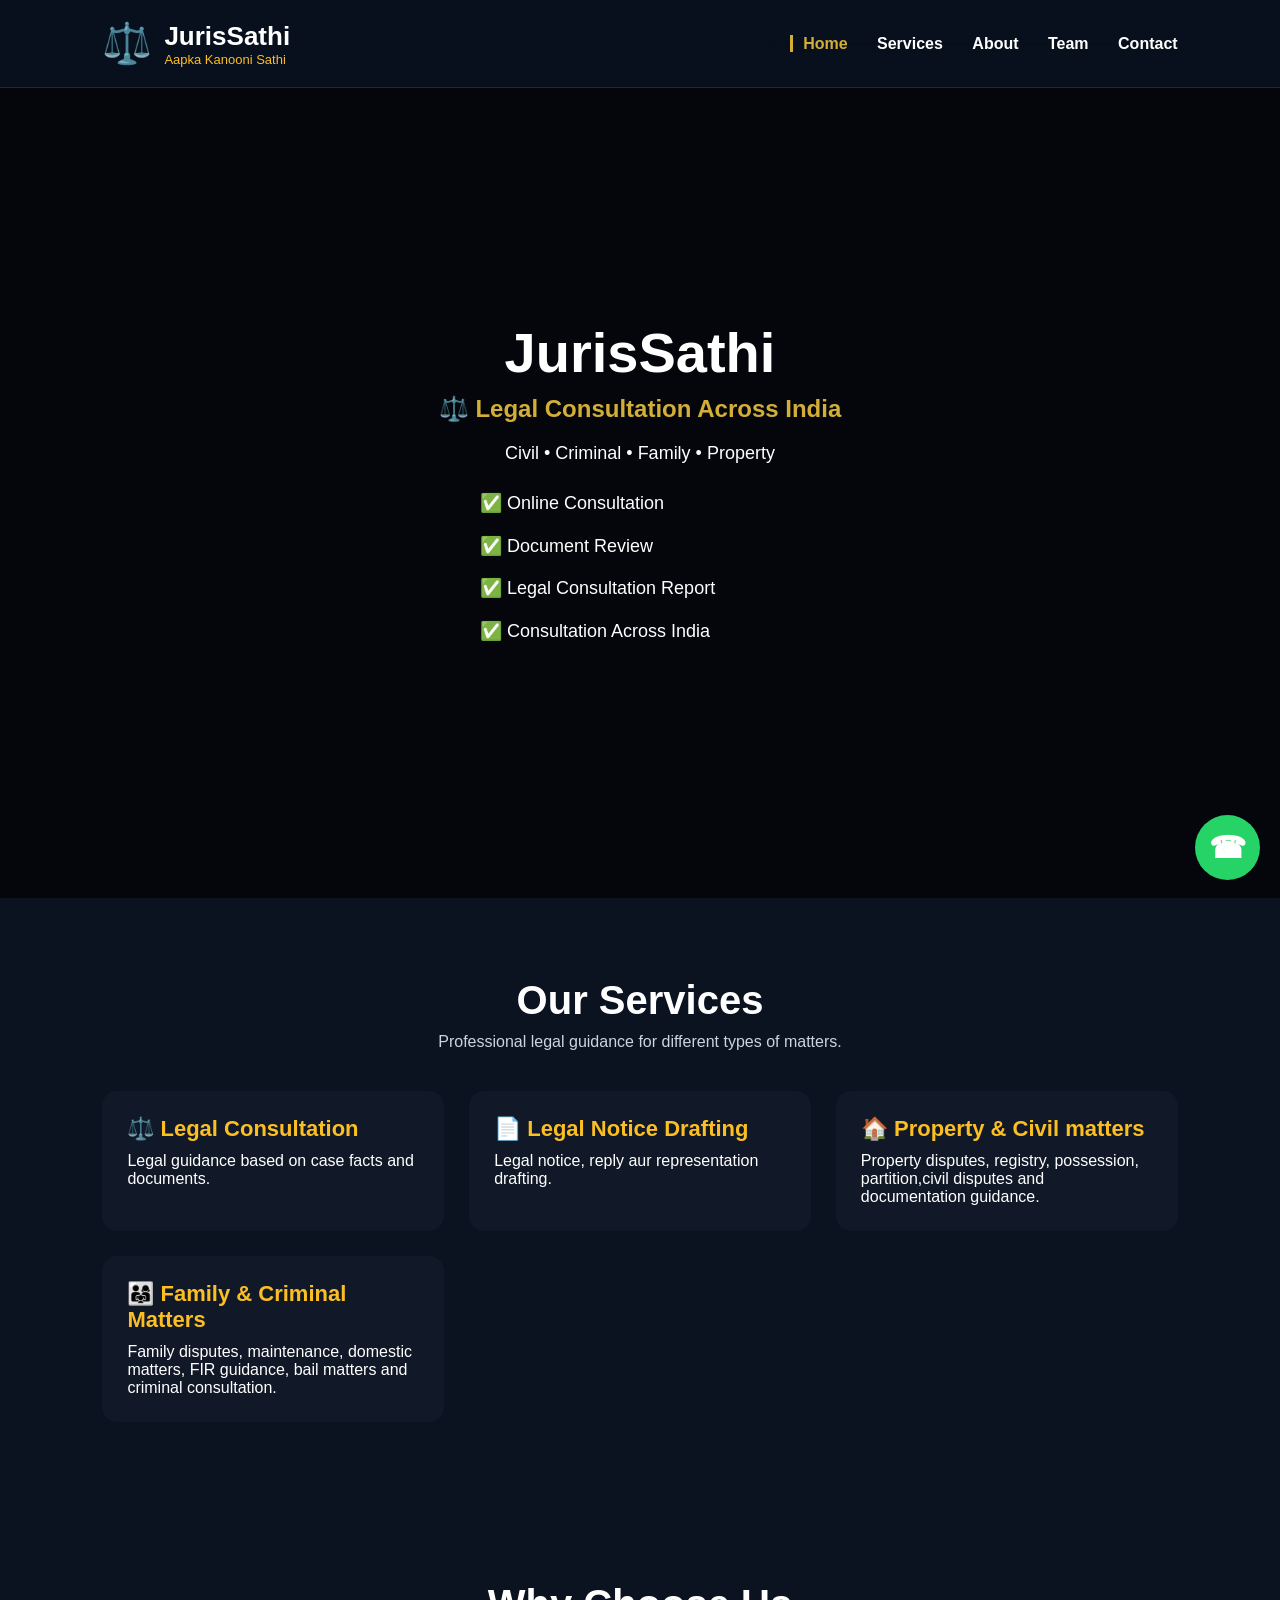
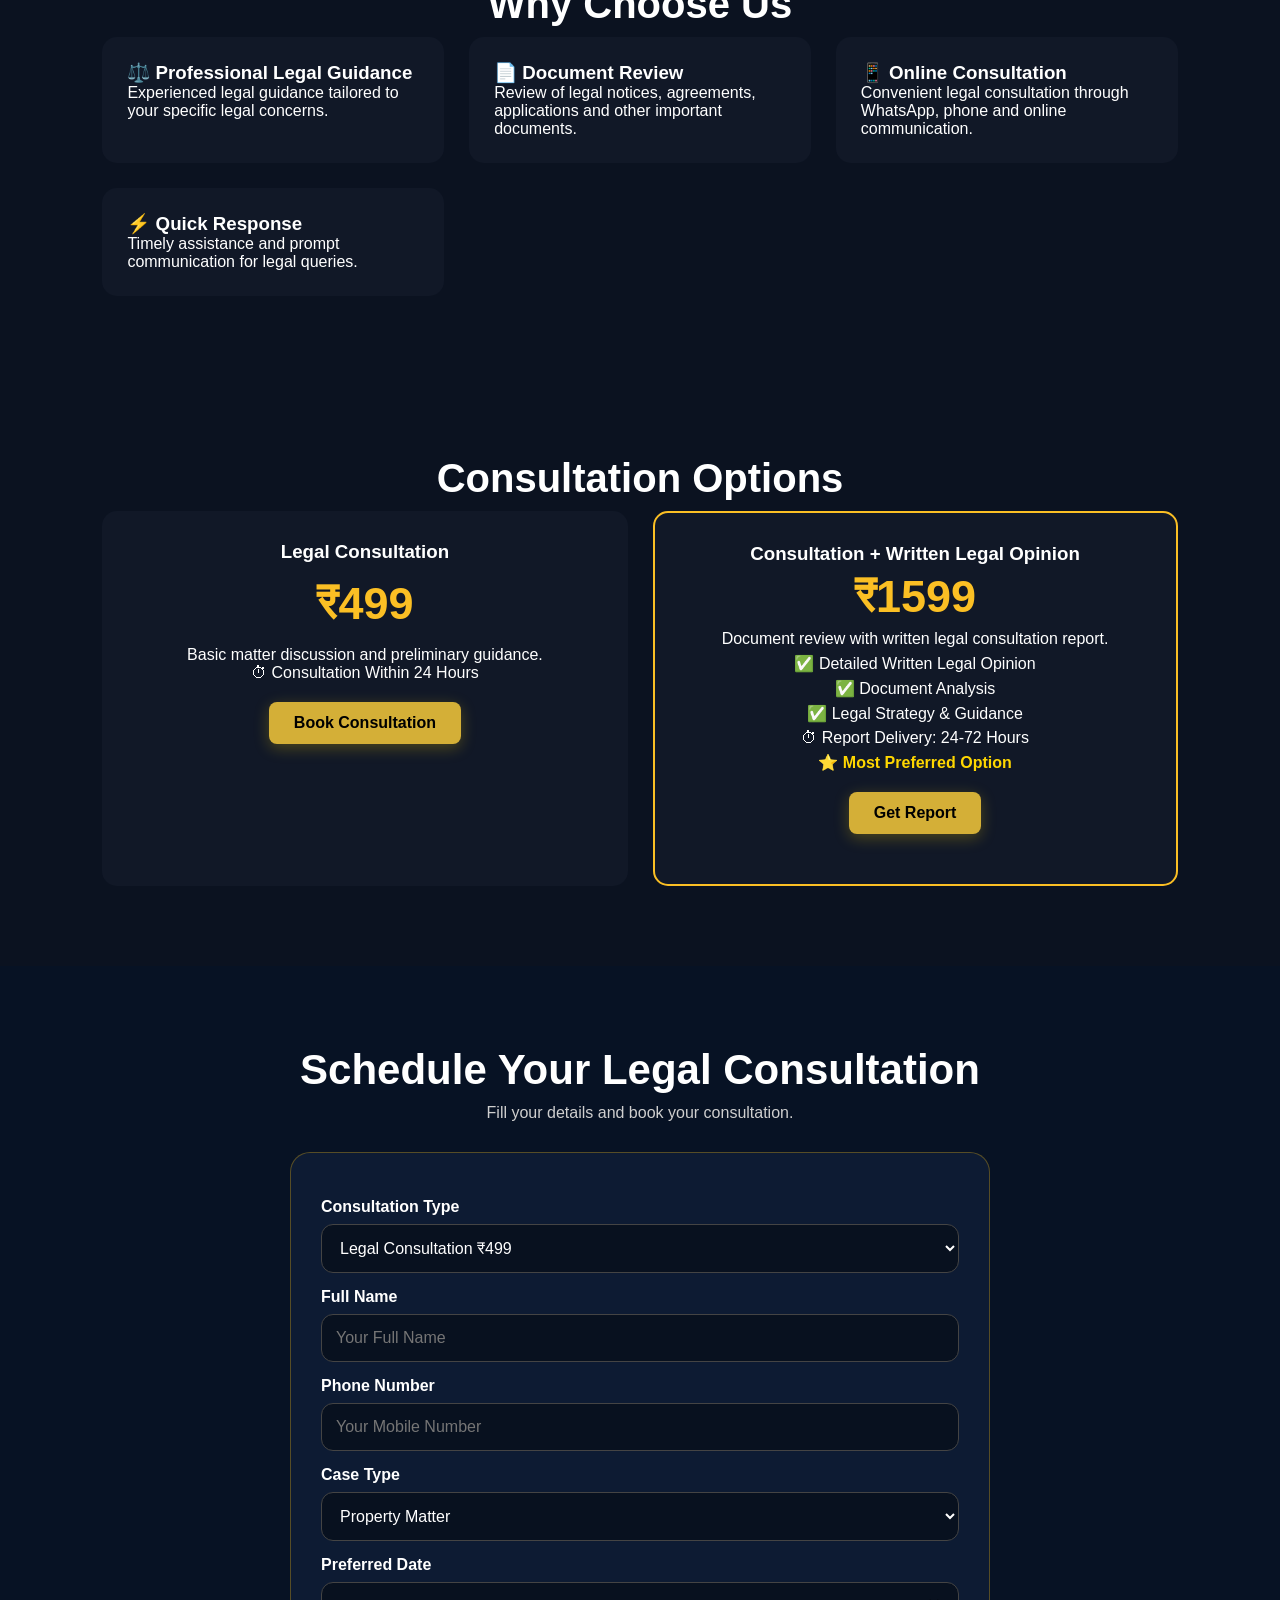
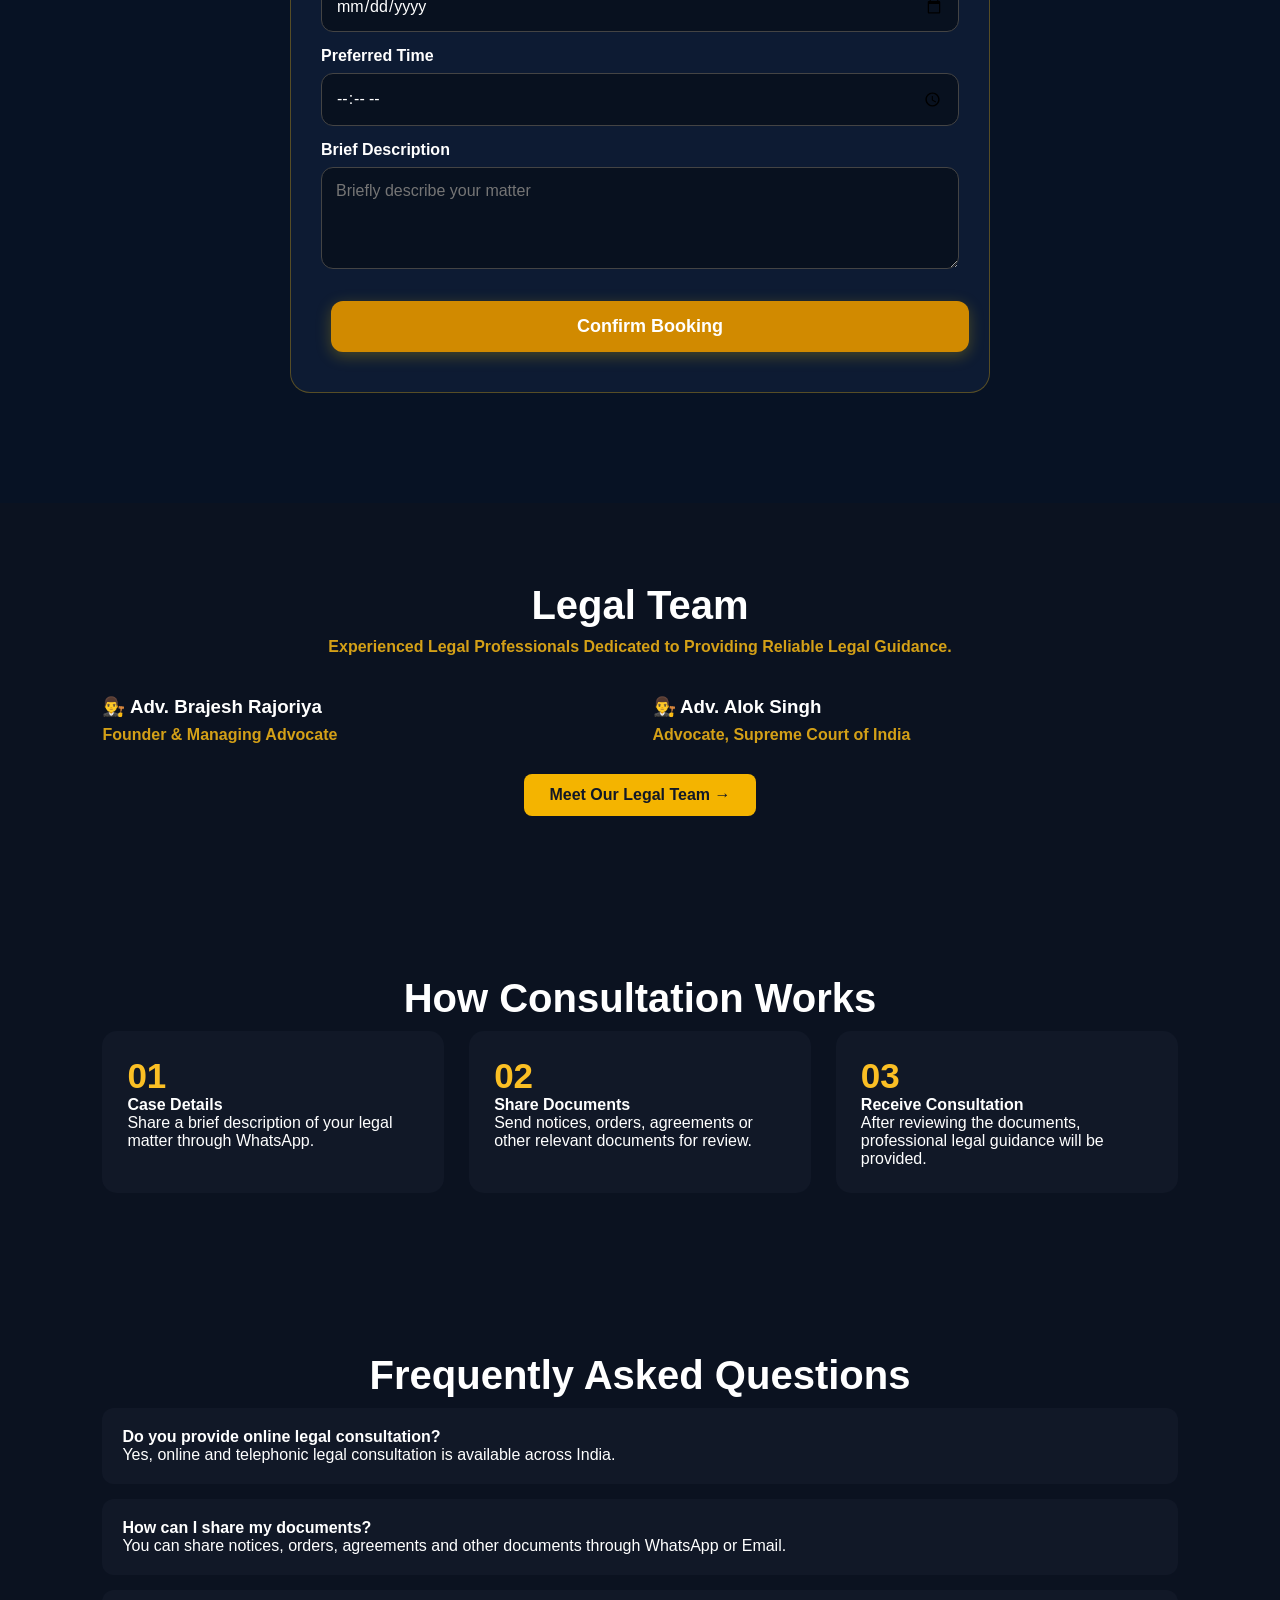
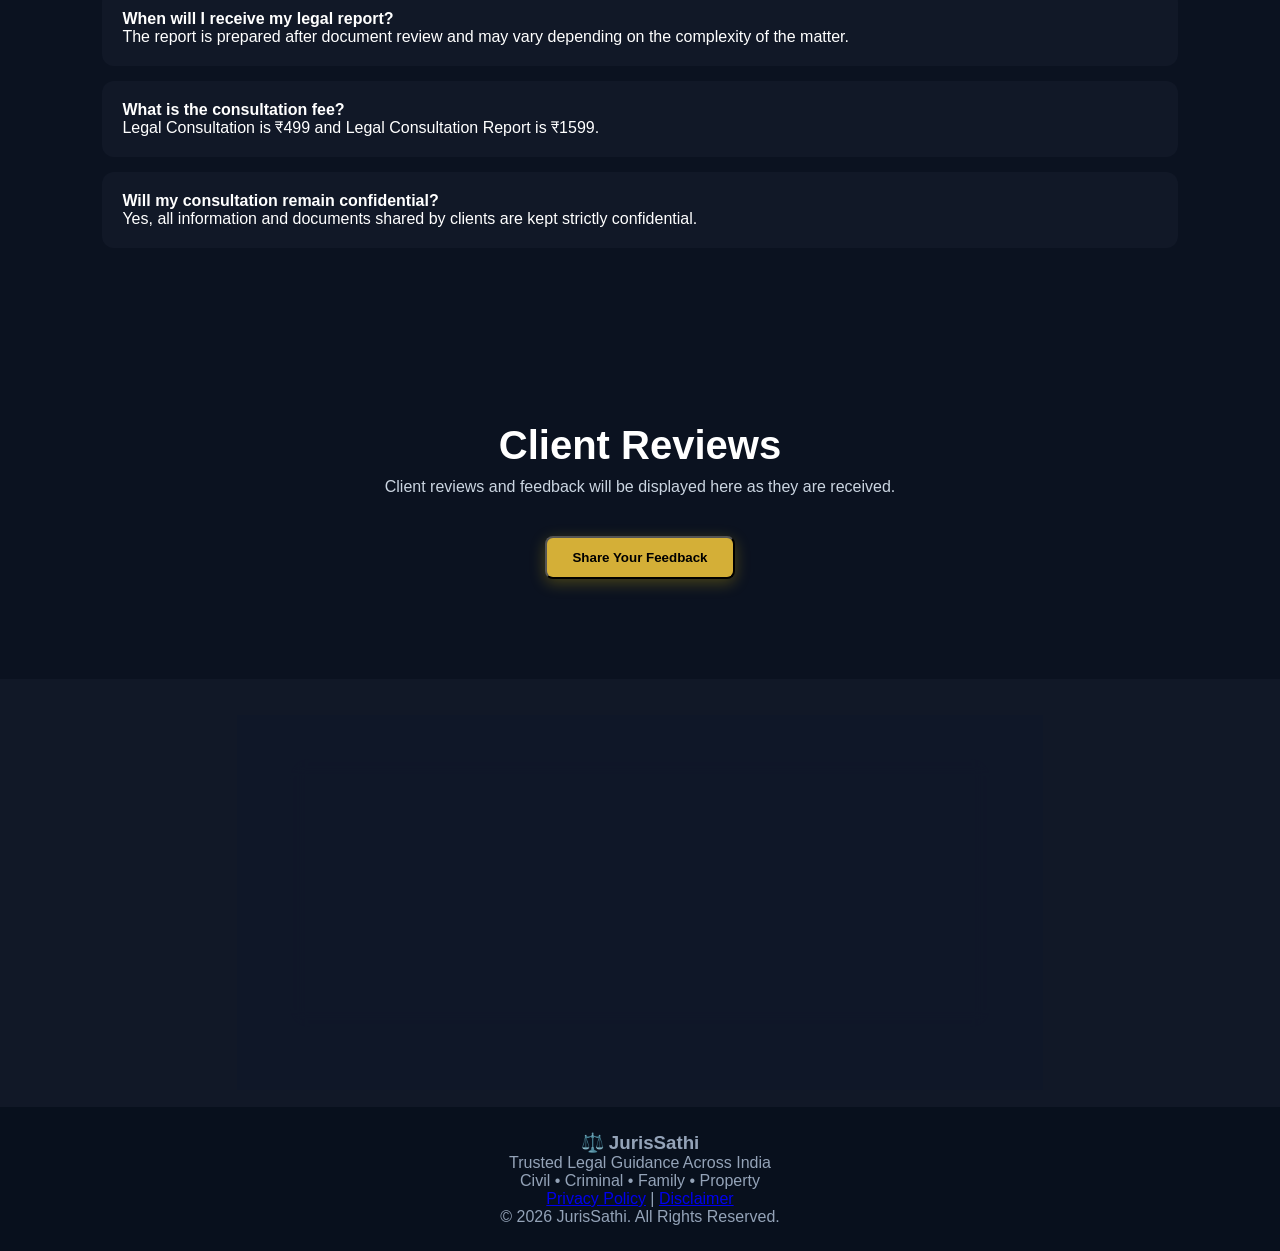
==== index.html @ 63198512 "Update index.html" ====
<!DOCTYPE html>
<html lang="hi">
<head>
    <meta charset="UTF-8">
    <meta name="viewport" content="width=device-width, initial-scale=1.0">

    <title>JurisSathi | Legal Consultation Across India</title>

    <meta name="description" content="JurisSathi provides legal consultation, legal notice drafting, document review, civil, criminal, family and property law guidance across India.">

    <link rel="stylesheet" href="style.css">
</head>

<body>

<header class="nav">
  <div class="brand">
    <div class="brand-icon">⚖️</div>
    <div>
      <h1>JurisSathi</h1>
      <p>Aapka Kanooni Sathi</p>
    </div>
  </div>
  <input type="checkbox" id="menu-toggle">
<label for="menu-toggle" class="hamburger">☰</label>
  <div class="menu">
  <a href="/" class="active">Home</a>
<a href="services.html">Services</a>
<a href="about.html">About</a>
<a href="legal-team.html">Team</a>
<a href="contact.html">Contact</a>
  </div>
</header>

<section  id="home" class="hero">
  <div class="hero-container">

    <div class="hero-left">
      <img src="logo.png.jpeg" class="hero-logo">
      <h2>JurisSathi</h2>
      <h3>⚖️ Legal Consultation Across India</h3>
      <p>
        Civil • Criminal • Family • Property
      </p>
<div class="trust-badges">
  <p>✅ Online Consultation</p>
  <p>✅ Document Review</p>
  <p>✅ Legal Consultation Report</p>
  <p>✅ Consultation Across India</p>
</div>
     
    </div>


  </div>
</section>


<section id="services" class="section">
  <h2>Our Services</h2>
  <p class="sub">Professional legal guidance for different types of matters.</p>

  <div class="grid">
    <div class="card"><h4>⚖️ Legal Consultation</h4><p>Legal guidance based on case facts and documents.</p></div>
    <div class="card"><h4>📄 Legal Notice Drafting</h4><p>Legal notice, reply aur representation drafting.</p></div>
    <div class="card"><h4>🏠 Property & Civil matters</h4><p>Property disputes, registry, possession, partition,civil disputes and documentation guidance.</p></div>
    <div class="card"><h4>👨‍👩‍👧 Family & Criminal Matters</h4><p>Family disputes, maintenance, domestic matters, FIR guidance, bail matters and criminal consultation.</p></div>
  </div>
</section>
  <section class="section">
<h2>Why Choose Us</h2>

<div class="grid">

<div class="card">
<h3>⚖️ Professional Legal Guidance</h3>
<p>Experienced legal guidance tailored to your specific legal concerns.</p>
</div>

<div class="card">
<h3>📄 Document Review</h3>
<p>Review of legal notices, agreements, applications and other important documents.</p>
</div>

<div class="card">
<h3>📱 Online Consultation</h3>
<p>Convenient legal consultation through WhatsApp, phone and online communication.</p>
</div>

<div class="card">
<h3>⚡ Quick Response</h3>
<p>Timely assistance and prompt communication for legal queries.</p>
</div>

</div>
</section>
  <section id="fees" class="section">
  <h2>Consultation Options</h2>
  <div class="fees">
    <div class="fee-card">
      <h3>Legal Consultation</h3>
      <p class="price">₹499</p>
      <p>Basic matter discussion and preliminary guidance.</p>
      <p>⏱ Consultation Within 24 Hours</p>

<a href="https://wa.me/917354330031?text=Mujhe%20Legal%20Consultation%20(₹999)%20chahiye" class="btn gold">
Book Consultation
</a>
    </div>
    <div class="fee-card highlight">
      <h3>Consultation + Written Legal Opinion</h3>
      <p class="price">₹1599</p>
      <p>Document review with written legal consultation report.</p>
 <p>✅ Detailed Written Legal Opinion</p>
 <p>✅ Document Analysis</p>
 <p>✅ Legal Strategy & Guidance</p>
<p>⏱ Report Delivery: 24-72 Hours</p>
      <p style="color:#FFD700;font-weight:bold;">
⭐ Most Preferred Option
</p>

<a href="https://wa.me/917354330031?text=Mujhe%20Legal%20Consultation%20Report%20(₹1599)%20chahiye" class="btn gold">
Get Report
</a>
    </div>
  </div>
</section>
<section id="booking" class="booking-section">
  <div class="container">

    <h2>Schedule Your Legal Consultation</h2>
    <p>Fill your details and book your consultation.</p>

    <div class="booking-form">

      <label>Consultation Type</label>
      <select id="consultationType">
        <option value="Legal Consultation ₹499">Legal Consultation ₹499</option>
        <option value="Legal Consultation + Report ₹1599">Legal Consultation + Report ₹1599</option>
      </select>

      <label>Full Name</label>
      <input type="text" id="clientName" placeholder="Your Full Name">

      <label>Phone Number</label>
      <input type="tel" id="clientPhone" placeholder="Your Mobile Number">

      <label>Case Type</label>
      <select id="caseType">
        <option>Property Matter</option>
        <option>Family Matter</option>
        <option>Criminal Matter</option>
        <option>Consumer Complaint</option>
        <option>Cheque Bounce</option>
        <option>Legal Notice</option>
        <option>Other</option>
      </select>

      <label>Preferred Date</label>
      <input type="date" id="bookingDate">

      <label>Preferred Time</label>
      <input type="time" id="bookingTime">

      <label>Brief Description</label>
      <textarea id="caseDetails" rows="4" placeholder="Briefly describe your matter"></textarea>

      <button onclick="sendBooking()" class="btn">
        Confirm Booking
      </button>

    </div>

  </div>
</section>

<section id="team" class="section">
  <h2>Legal Team</h2>
  <p class="sub">Experienced Legal Professionals Dedicated to Providing Reliable Legal Guidance.</p>

  <div class="grid">

   <div class="team-card">
  <h3>👨‍⚖️ Adv. Brajesh Rajoriya</h3>
  <p>Founder & Managing Advocate</p>
</div>

<div class="team-card">
  <h3>👨‍⚖️ Adv. Alok Singh</h3>
  <p>Advocate, Supreme Court of India</p>
</div>

  </div>
  <div style="text-align:center; margin-top:30px;">
  <a href="legal-team.html" style="
    background:#f4b400;
    color:#111827;
    padding:12px 25px;
    border-radius:8px;
    text-decoration:none;
    font-weight:bold;
    display:inline-block;">
    Meet Our Legal Team →
  </a>
</div>
</section>
<section class="section">
  <h2>How Consultation Works</h2>
  <div class="steps">
    <div>
        <b>01</b>
        <h4>Case Details</h4>
        <p>Share a brief description of your legal matter through WhatsApp.</p>
    </div>

    <div>
        <b>02</b>
        <h4>Share Documents</h4>
        <p>Send notices, orders, agreements or other relevant documents for review.</p>
    </div>

    <div>
        <b>03</b>
        <h4>Receive Consultation</h4>
        <p>After reviewing the documents, professional legal guidance will be provided.</p>
    </div>
</div>
</section>
  <section class="faq section">
  <h2>Frequently Asked Questions</h2>
  <div class="faq-box">
<h4>Do you provide online legal consultation?</h4>
<p>Yes, online and telephonic legal consultation is available across India.</p>
</div>

<div class="faq-box">
<h4>How can I share my documents?</h4>
<p>You can share notices, orders, agreements and other documents through WhatsApp or Email.</p>
</div>

<div class="faq-box">
<h4>When will I receive my legal report?</h4>
<p>The report is prepared after document review and may vary depending on the complexity of the matter.</p>
</div>

<div class="faq-box">
<h4>What is the consultation fee?</h4>
<p>Legal Consultation is ₹499 and Legal Consultation Report is ₹1599.</p>
</div>

<div class="faq-box">
<h4>Will my consultation remain confidential?</h4>
<p>Yes, all information and documents shared by clients are kept strictly confidential.</p>
</div>
</section>
<section class="section">
  <h2>Client Reviews</h2>
  <p class="sub">
    Client reviews and feedback will be displayed here as they are received.
  </p>
<div id="reviewsList"></div>
 <button onclick="openReviewForm()" class="btn gold">
  Share Your Feedback
</button>

<div id="reviewForm" style="display:none; margin-top:20px;">
  <input type="text" id="reviewName" placeholder="Your Name"><br><br>

  <select id="reviewRating">
    <option value="5">⭐⭐⭐⭐⭐ 5 Star</option>
    <option value="4">⭐⭐⭐⭐ 4 Star</option>
    <option value="3">⭐⭐⭐ 3 Star</option>
  </select><br><br>

  <textarea id="reviewText" rows="4" placeholder="Write your feedback"></textarea><br><br>

  <button onclick="submitReview()" class="btn gold">
    Submit Review
  </button>
</div>
</section>
  
  

<section id="contact" class="contact">
  <div class="contact-card">
 <h2>Contact Us</h2>

<p><strong>JurisSathi</strong></p>

<p>Aapka Kanooni Sathi</p>

<p>📞 Call / WhatsApp:
<a href="tel:+917354330031">
73543 30031
</a>
</p>

<p>📧 Email:
<a href="mailto:brajeshrajoriya9@gmail.com">
brajeshrajoriya9@gmail.com
</a>
</p>
    <p>📍
<a href="https://maps.google.com/?q=Gwalior,Madhya Pradesh" target="_blank">
Gwalior, Madhya Pradesh
</a>
</p>

</div>
</section>

<footer>
    <h3>⚖️ JurisSathi</h3>

    <p>Trusted Legal Guidance Across India</p>

    <p>Civil • Criminal • Family • Property</p>

    <p>
        <a href="privacy-policy.html">Privacy Policy</a> |
        <a href="disclaimer.html">Disclaimer</a>
    </p>

    <p>© 2026 JurisSathi. All Rights Reserved.</p>
</footer>

<a class="whatsapp" href="https://wa.me/917354330031?text=Namaskar%20Mujhe%20Legal%20Consultation%20chahiye">☎</a>
<script type="module">
import { initializeApp } from "https://www.gstatic.com/firebasejs/10.12.2/firebase-app.js";
import { getFirestore, collection, addDoc, serverTimestamp, getDocs, query, where } from "https://www.gstatic.com/firebasejs/10.12.2/firebase-firestore.js";

const firebaseConfig = {
  apiKey: "AIzaSyC-5n2B-y4sR_EE8svpsq3LCMJiapJC9Qw",
  authDomain: "jurissathi.firebaseapp.com",
  projectId: "jurissathi",
  storageBucket: "jurissathi.firebasestorage.app",
  messagingSenderId: "529261201285",
  appId: "1:529261201285:web:529bd38c0ae95654d6e6ec",
  measurementId: "G-8P8L4MBJRP"
};

const app = initializeApp(firebaseConfig);
const db = getFirestore(app);
    

async function loadReviews() {
  const reviewsList = document.getElementById("reviewsList");

  const q = query(
    collection(db, "reviews"),
    where("status", "==", "Approved")
  );

  const querySnapshot = await getDocs(q);

  reviewsList.innerHTML = "";

  querySnapshot.forEach((doc) => {
    const data = doc.data();

    reviewsList.innerHTML += `
      <div style="border:1px solid #444;padding:15px;margin:10px 0;border-radius:10px;">
        <h4>${data.name}</h4>
        <p>⭐ ${data.rating}/5</p>
        <p>${data.review}</p>
      </div>
    `;
  });
}

loadReviews();

window.sendBooking = async function () {
  let type = document.getElementById("consultationType").value;
  let name = document.getElementById("clientName").value;
  let phone = document.getElementById("clientPhone").value;
  let caseType = document.getElementById("caseType").value;
  let date = document.getElementById("bookingDate").value;
  let time = document.getElementById("bookingTime").value;
  let details = document.getElementById("caseDetails").value;

  if (!name || !phone || !caseType || !details) {
    alert("Please fill Name, Phone, Case Type and Details.");
    return;
  }

  try {
    await addDoc(collection(db, "consultations"), {
      name: name,
      phone: phone,
      caseType: caseType,
      consultationType: type,
      preferredDate: date,
      preferredTime: time,
      details: details,
      status: "New Lead",
      createdAt: serverTimestamp()
    });

    let message = `New Consultation Booking

Name: ${name}
Mobile: ${phone}
Case Type: ${caseType}
Consultation Type: ${type}
Preferred Date: ${date}
Preferred Time: ${time}
Matter Details: ${details}`;

    let whatsappURL = "https://wa.me/917354330031?text=" + encodeURIComponent(message);
    window.open(whatsappURL, "_blank");

  } catch (error) {
    alert("Booking save nahi hui. Please try again.");
    console.error(error);
  }
}
    

window.openReviewForm = function () {
  document.getElementById("reviewForm").style.display = "block";
}

window.submitReview = async function () {

  let name = document.getElementById("reviewName").value;
  let rating = document.getElementById("reviewRating").value;
  let review = document.getElementById("reviewText").value;

  if (!name || !review) {
    alert("Please fill all fields");
    return;
  }

  await addDoc(collection(db, "reviews"), {
    name: name,
    rating: rating,
    review: review,
    status: "Pending",
    createdAt: serverTimestamp()
  });

  alert("Review Submitted Successfully");

  document.getElementById("reviewName").value = "";
  document.getElementById("reviewText").value = "";
}

</script>
</body>
</html>
---- style.css ----
*{
margin:0;
padding:0;
box-sizing:border-box;
font-family:'Segoe UI',sans-serif;
}

body{
background:#0b1220;
color:#fff;
}

.nav{
display:flex;
justify-content:space-between;
align-items:center;
padding:20px 8%;
background:#08101d;
position:sticky;
top:0;
z-index:1000;
border-bottom:1px solid rgba(255,255,255,.1);
}

.brand{
display:flex;
align-items:center;
gap:12px;
}

.brand-icon{
font-size:40px;
}

.brand h1{
font-size:26px;
}

.brand p{
color:#fbbf24;
font-size:13px;
}

.menu a{
color:white;
text-decoration:none;
margin-left:25px;
font-weight:600;
}

.hero{
min-height:90vh;
display:flex;
align-items:center;
justify-content:center;
text-align:center;
padding:40px;
background:
linear-gradient(rgba(0,0,0,.65),rgba(0,0,0,.65)),
url('https://images.unsplash.com/photo-1589829545856-d10d557cf95f?auto=format&fit=crop&w=1600&q=80');
background-size:cover;
background-position:center;
}

.law-icon{
font-size:70px;
margin-bottom:20px;
}

.hero h2{
font-size:60px;
margin-bottom:10px;
}

.hero h3{
font-size:24px;
color:#fbbf24;
margin-bottom:20px;
}

.hero p{
max-width:800px;
margin:auto;
font-size:18px;
line-height:1.7;
}

.hero-actions{
margin-top:30px;
}

.btn{
    display:inline-block;
    padding:14px 32px;
    border-radius:50px;
    text-decoration:none;
    font-weight:700;
    margin:10px;
    transition:all 0.3s ease;
    box-shadow:0 4px 15px rgba(255,215,0,0.25);
}
.section .btn{
    display:block;
    width:fit-content;
    margin:20px auto;
}

.gold{
background:#fbbf24;
color:black;
}
.gold:hover{
    transform:translateY(-3px);
    box-shadow:0 8px 25px rgba(255,215,0,0.4);
}

.outline{
border:2px solid #fbbf24;
color:#fbbf24;
}
.outline:hover{
    background:#fbbf24;
    color:black;
    transform:translateY(-3px);
    box-shadow:0 8px 25px rgba(255,215,0,0.4);
}
.trust{
display:grid;
grid-template-columns:repeat(3,1fr);
gap:20px;
padding:40px 8%;
background:#111827;
}

.trust div{
background:#1f2937;
padding:20px;
border-radius:12px;
text-align:center;
}

.section{
padding:80px 8%;
}

.section h2{
text-align:center;
font-size:40px;
margin-bottom:10px;
}

.sub{
text-align:center;
color:#cbd5e1;
margin-bottom:40px;
}

.grid{
display:grid;
grid-template-columns:repeat(auto-fit,minmax(280px,1fr));
gap:25px;
}

.card{
background:#111827;
padding:25px;
border-radius:15px;
transition:.3s;
}

.card:hover{
transform:translateY(0);
}

.card h4{
color:#fbbf24;
margin-bottom:10px;
font-size:22px;
}

.about{
padding:80px 8%;
}

.about-card{
background:#111827;
padding:40px;
border-radius:15px;
text-align:center;
}

.steps{
display:grid;
grid-template-columns:repeat(auto-fit,minmax(250px,1fr));
gap:25px;
}

.steps div{
background:#111827;
padding:25px;
border-radius:15px;
}

.steps b{
font-size:35px;
color:#fbbf24;
}

.fees{
display:grid;
grid-template-columns:repeat(auto-fit,minmax(300px,1fr));
gap:25px;
}

.fee-card{
background:#111827;
padding:30px;
border-radius:15px;
text-align:center;
}

.highlight{
border:2px solid #fbbf24;
}

.price{
font-size:45px;
font-weight:bold;
color:#fbbf24;
margin:15px 0;
}

.faq-box{
background:#111827;
padding:20px;
margin-bottom:15px;
border-radius:12px;
}

.contact{
text-align:center;
padding:80px 8%;
background:#111827;
}

.contact p{
margin:10px 0;
font-size:18px;
}

footer{
text-align:center;
padding:25px;
background:#08101d;
color:#94a3b8;
}

.whatsapp{
position:fixed;
right:20px;
bottom:20px;
width:65px;
height:65px;
background:#25D366;
color:white;
border-radius:50%;
display:flex;
align-items:center;
justify-content:center;
text-decoration:none;
font-size:30px;
font-weight:bold;
}

@media(max-width:768px){

.menu{
display:none;
}

.hero h2{
font-size:32px;
}

.hero h3{
font-size:18px;
}

.section h2{
font-size:30px;
}

.trust{
grid-template-columns:1fr;
}
}
.hero-logo{
width:100px;
height:100px;
border-radius:50%;
object-fit:cover;
display:block;
margin:0 auto 20px;
box-shadow:0 0 25px rgba(251,191,36,.5);
}
.hero-container{
    display:flex;
    align-items:center;
    justify-content:space-between;
    gap:50px;
    flex-wrap:wrap;
}

.hero-left{
    flex:1;
    min-width:300px;
}

.hero-right{
    flex:1;
    text-align:center;
}

.hero-right img{
    width:350px;
    max-width:100%;
    border-radius:20px;
    border:4px solid #d4af37;
    box-shadow:0 0 25px rgba(212,175,55,0.4);
}

.hero-logo{
    width:120px;
    margin-bottom:15px;
}

.hero-badge{
    display:inline-block;
    background:#d4af37;
    color:#111827;
    padding:8px 16px;
    border-radius:30px;
    font-weight:bold;
    margin-bottom:15px;
}

.hero h2{
    font-size:48px;
    margin-bottom:10px;
}

.hero h3{
    color:#d4af37;
    margin-bottom:15px;
}

.hero p{
    font-size:18px;
    line-height:1.7;
}

@media(max-width:768px){
    .hero-container{
        flex-direction:column-reverse;
        text-align:center;
    }

    .hero h2{
        font-size:36px;
    }

    .hero-right img{
        width:280px;
    }
}
.contact-card{
    max-width:700px;
    margin:0 auto;
    padding:35px;
    border:1px solid rgba(251,191,36,0.35);
    border-radius:20px;
    background:rgba(15,23,42,0.75);
    box-shadow:0 10px 35px rgba(0,0,0,0.35);
    backdrop-filter: blur(8px);
transition: all 0.3s ease;
    .contact-card:hover{
    transform: translateY(-5px);
    box-shadow:0 15px 40px rgba(251,191,36,0.3);
}
}
@media(max-width:768px){

  .section{
    padding:45px 18px;
  }

 .grid{
    gap:18px;
    margin-top:35px;
}

  .card{
    padding:22px 18px;
    min-height:auto;
  }

  .card h3{
    font-size:24px;
    margin-bottom:10px;
  }

  .card p{
    font-size:18px;
    line-height:1.5;
  }

  .hero{
    min-height:auto;
    padding:60px 18px;
  }

  .hero h2{
    font-size:42px;
  }

  .hero p{
    font-size:20px;
  }

  .floating-whatsapp{
    width:65px;
    height:65px;
    font-size:28px;
  }
}
@media(max-width:768px){

  .hero{
    padding:35px 18px 45px !important;
  }

  .hero-logo{
    width:120px !important;
  }

  .hero h2{
    font-size:38px !important;
    line-height:1.1;
  }

  .hero h3{
    font-size:24px !important;
  }

  .hero p{
    font-size:18px !important;
  }

  .floating-whatsapp{
    width:58px !important;
    height:58px !important;
    bottom:80px !important;
  }
}
/* Booking Form */

.booking-section{
    padding:80px 20px;
    background:#071224;
    text-align:center;
}

.booking-section h2{
    font-size:42px;
    color:#fff;
    margin-bottom:10px;
}

.booking-section p{
    color:#cfcfcf;
    margin-bottom:30px;
}

.booking-form{
    max-width:700px;
    margin:auto;
    background:#0d1b33;
    padding:30px;
    border-radius:20px;
    border:1px solid rgba(255,193,7,.3);
}

.booking-form label{
    display:block;
    text-align:left;
    color:#fff;
    margin-top:15px;
    margin-bottom:8px;
    font-weight:600;
}

.booking-form input,
.booking-form select,
.booking-form textarea{
    width:100%;
    padding:14px;
    border-radius:12px;
    border:1px solid #444;
    background:#08111f;
    color:#fff;
    font-size:16px;
}

.booking-form textarea{
    resize:vertical;
}

.booking-form .btn{
    width:100%;
    margin-top:20px;
    padding:15px;
    border:none;
    border-radius:12px;
    background:#d18a00;
    color:#fff;
    font-size:18px;
    font-weight:bold;
    cursor:pointer;
}

.booking-form .btn:hover{
    background:#f0a500;
}
.booking-section .container{
    max-width:800px;
    margin:0 auto;
}

.booking-form{
    display:block;
    max-width:700px;
    margin:30px auto;
    background:#0d1b33;
    padding:30px;
    border-radius:20px;
    border:1px solid rgba(255,193,7,.3);
}

.booking-form label{
    display:block;
    text-align:left;
    margin-top:15px;
}

.booking-form input,
.booking-form select,
.booking-form textarea{
    display:block;
    width:100%;
    box-sizing:border-box;
    margin-bottom:12px;
}
@media(max-width:768px){

  .hero-logo{
    width:95px !important;
    height:95px !important;
  }

  .hero-badge{
    font-size:14px !important;
    padding:8px 14px !important;
  }

  .hero h2{
    font-size:32px !important;
    line-height:1.1 !important;
  }

  .hero h3{
    font-size:22px !important;
    line-height:1.25 !important;
  }

  .hero p{
    font-size:17px !important;
    line-height:1.5 !important;
  }

  .trust-badges p{
    font-size:16px !important;
    margin:5px 0 !important;
  }
}
@media(max-width:768px){
  .hero .hero-logo{
    display:none !important;
  }
}
@media(max-width:768px){
  .hero-badge{
    display:none;
  }
}
.trust-badges p{
    display:flex;
    align-items:center;
    gap:10px;
    margin:12px 0;
}

.trust-badges{
    max-width:320px;
    margin:20px auto;
    text-align:left;
}
.hero .hero-logo{
  display:none;
}
@media (max-width: 768px) {
  .hero h3 {
    font-size: 32px;
    line-height: 1.2;
  }
}
html{
  scroll-behavior:smooth;
}

/* Legal Team Section */

#team .card{
    border:1px solid rgba(212,160,23,0.5);
    transition:all 0.3s ease;
}

#team .card:hover{
    transform:translateY(-5px);
    border-color:#d4a017;
    box-shadow:0 8px 20px rgba(212,160,23,0.25);
}

#team h3{
    margin-bottom:8px;
}

#team p{
    color:#d4a017;
    font-weight:600;
}
.founder-card{
    border:2px solid #d4a017 !important;
    box-shadow:0 0 15px rgba(212,160,23,0.4);
}

.founder-card h3{
    color:#d4a017;
}
@media(max-width:768px){
  .about img{
    width:200px !important;
    height:auto;
  }
}
.fee-card.highlight p{
  text-align:left;
  width:fit-content;
  margin:6px auto;
}
.hero-left h2{
   font-size: 56px;
}
.founder-card{
    max-width: 500px;
    margin: 30px auto;
    text-align: center;
}
.btn{
    display:inline-block;
    background:#d4af37;
    color:#000;
    padding:12px 25px;
    border-radius:8px;
    text-decoration:none;
    font-weight:bold;
    margin-top:20px;
}
.founder-card{
    max-width:500px;
    margin:50px auto;
    padding:25px;
    position:relative;
    z-index:1;
}
.service-title{
    font-size:50px;
    font-weight:700;
    text-align:center;
    margin-bottom:10px;
}
@media (max-width: 768px){

  .nav{
    flex-direction: column;
    align-items: center;
    padding: 15px;
  }

  .menu{
    display: flex;
    flex-wrap: wrap;
    justify-content: center;
    gap: 12px;
    margin-top: 12px;
  }

  .menu a{
    font-size: 14px;
    display: inline-block;
  }

  .brand{
    justify-content: center;
    text-align: center;
  }

}
@media (max-width: 768px){

  .nav{
    display:flex;
    flex-direction:column;
    align-items:center;
    gap:12px;
    padding:15px 10px;
  }

  .menu{
    display:flex !important;
    flex-wrap:wrap;
    justify-content:center;
    gap:14px;
    width:100%;
  }

  .menu a{
    display:inline-block !important;
    font-size:14px;
  }

  .brand{
    justify-content:center;
    text-align:center;
  }
}
@media (max-width: 768px){

  .nav{
    display:flex;
    flex-direction:column;
    align-items:center;
    justify-content:center;
    padding:14px 10px;
    gap:10px;
  }

  .brand{
    display:flex;
    align-items:center;
    justify-content:center;
    text-align:center;
    gap:10px;
  }

  .brand-icon{
    font-size:30px;
  }

  .brand h1{
    font-size:26px;
  }

  .brand p{
    font-size:13px;
  }

  .menu{
    display:flex !important;
    flex-wrap:wrap;
    justify-content:center;
    gap:14px;
    width:100%;
  }

  .menu a{
    font-size:13px;
    display:inline-block !important;
  }

  .hero h1,
  .service-title,
  .about h2{
    font-size:34px !important;
  }

  .grid{
    grid-template-columns:1fr !important;
    gap:18px;
  }

  .card{
    padding:20px;
  }

  .card h2,
  .card h3{
    font-size:24px;
  }

  .card p{
    font-size:16px;
  }
}
@media (max-width:768px){
  .logo img{
      width:50px;
  }

  .logo h2{
      font-size:28px;
  }
}
#menu-toggle{
  display:none;
}

.hamburger{
  display:none;
  font-size:32px;
  color:#d4af37;
  cursor:pointer;
}

@media (max-width:768px){

  .hamburger{
    display:block;
    margin-top:10px;
  }

  .menu{
    display:none !important;
    flex-direction:column;
    align-items:center;
    gap:15px;
    width:100%;
    margin-top:15px;
  }

  #menu-toggle:checked ~ .menu{
    display:flex !important;
  }

  .menu a{
    font-size:18px;
  }
}
#menu-toggle{
  display:none !important;
}

.hamburger{
  display:none !important;
}

@media (max-width:768px){

  .nav{
    flex-direction:column !important;
    align-items:center !important;
  }

  .hamburger{
    display:block !important;
    font-size:32px !important;
    color:#d4af37 !important;
    cursor:pointer;
    margin-top:10px;
  }

  .menu{
    display:none !important;
    flex-direction:column !important;
    align-items:center !important;
    gap:15px !important;
    width:100% !important;
    margin-top:15px !important;
  }

  #menu-toggle:checked ~ .menu{
    display:flex !important;
  }
}
@media (max-width:768px){

  .nav{
    position:relative;
  }

  .hamburger{
    position:absolute;
    top:20px;
    right:20px;
    margin:0;
    font-size:32px;
  }
}
top:15px;
right:15px;
/* FINAL MOBILE HAMBURGER FIX */

#menu-toggle{
  display:none !important;
}

.hamburger{
  display:none !important;
}

@media (max-width:768px){

  .nav{
    position:relative !important;
  }

  .hamburger{
    display:block !important;
    position:absolute !important;
    top:18px !important;
    right:18px !important;
    font-size:32px !important;
    color:#d4af37 !important;
    z-index:9999 !important;
  }

  .menu{
    display:none !important;
    position:absolute !important;
    top:80px !important;
    right:15px !important;
    background:#050b18 !important;
    border:1px solid #d4af37 !important;
    border-radius:12px !important;
    padding:15px !important;
    width:180px !important;
    z-index:9998 !important;
    flex-direction:column !important;
    gap:12px !important;
  }

  .menu a{
    display:block !important;
    font-size:16px !important;
    text-align:center !important;
  }

  #menu-toggle:checked ~ .menu{
    display:flex !important;
  }
}
@media (max-width:768px){

  #menu-toggle:checked ~ .menu{
    display:flex !important;
    position:absolute !important;
    top:75px !important;
    right:15px !important;
    left:auto !important;
    width:190px !important;
    background:#050b18 !important;
    border:1px solid #d4af37 !important;
    border-radius:12px !important;
    padding:15px !important;
    flex-direction:column !important;
    align-items:center !important;
    gap:12px !important;
    z-index:9999 !important;
  }

}
/* FINAL HAMBURGER MENU OVERRIDE */

#menu-toggle{
  display:none !important;
}

.hamburger{
  display:none !important;
}

@media (max-width:768px){

  .nav{
    position:relative !important;
  }

  .hamburger{
    display:block !important;
    position:absolute !important;
    top:15px !important;
    right:15px !important;
    font-size:32px !important;
    color:#d4af37 !important;
    cursor:pointer !important;
    z-index:9999 !important;
  }

  .menu{
    display:none !important;
  }

  #menu-toggle:checked ~ .menu{
    display:flex !important;
    position:absolute !important;
    top:70px !important;
    right:15px !important;
    left:auto !important;
    width:190px !important;
    background:#050b18 !important;
    border:1px solid #d4af37 !important;
    border-radius:12px !important;
    padding:15px !important;
    flex-direction:column !important;
    align-items:center !important;
    gap:12px !important;
    z-index:9998 !important;
  }

  .menu a{
    display:block !important;
    font-size:16px !important;
    text-align:center !important;
  }
}
/* FORCE MOBILE HAMBURGER FOR ALL PAGES */

@media (max-width:768px){

  #menu-toggle{
    display:none !important;
  }

  .nav{
    position:relative !important;
  }

  .hamburger{
    display:block !important;
    position:absolute !important;
    top:15px !important;
    right:15px !important;
    font-size:32px !important;
    color:#d4af37 !important;
    z-index:9999 !important;
  }

  .nav .menu{
    display:none !important;
  }

  .nav #menu-toggle:checked ~ .menu{
    display:flex !important;
    position:absolute !important;
    top:70px !important;
    right:15px !important;
    width:190px !important;
    background:#050b18 !important;
    border:1px solid #d4af37 !important;
    border-radius:12px !important;
    padding:15px !important;
    flex-direction:column !important;
    align-items:center !important;
    gap:12px !important;
    z-index:9998 !important;
  }

  .nav .menu a{
    display:block !important;
    font-size:16px !important;
  }
}
.menu a.active{
   color:#d4af37;
   font-weight:bold;
   border-left:3px solid #d4af37;
   padding-left:10px;
}
.menu{
   backdrop-filter: blur(10px);
}

.menu a:hover{
   color:#d4af37;
}
.contact-card a{
   color:white;
   text-decoration:none;
}
.nav{
    position: sticky;
    top: 0;
    z-index: 9999;
}
/* STICKY HEADER FINAL */
header.nav{
    position: sticky !important;
    top: 0 !important;
    z-index: 99999 !important;
}
.contact-card a,
.card a,
.about a{
   color:white !important;
   text-decoration:none !important;
}
@media (max-width:768px){
    .about h1{
        font-size: 32px;
    }
}
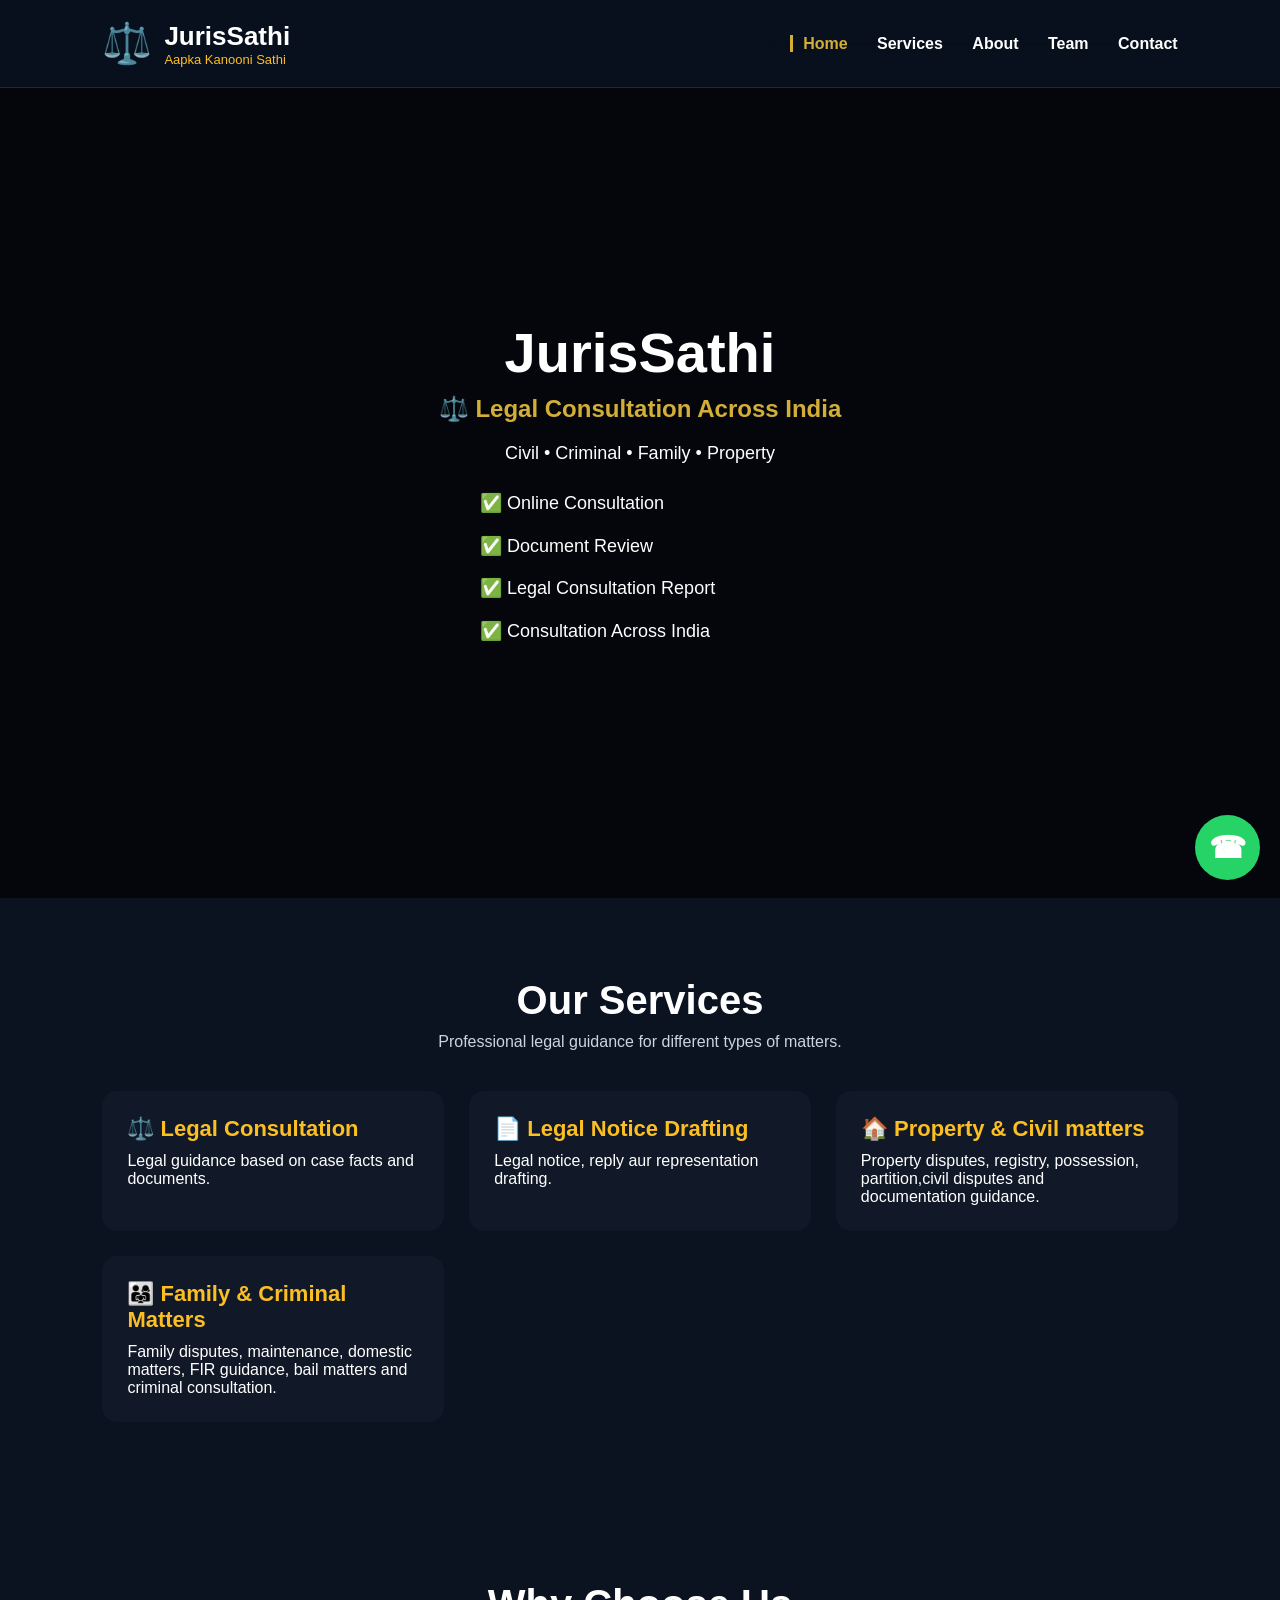
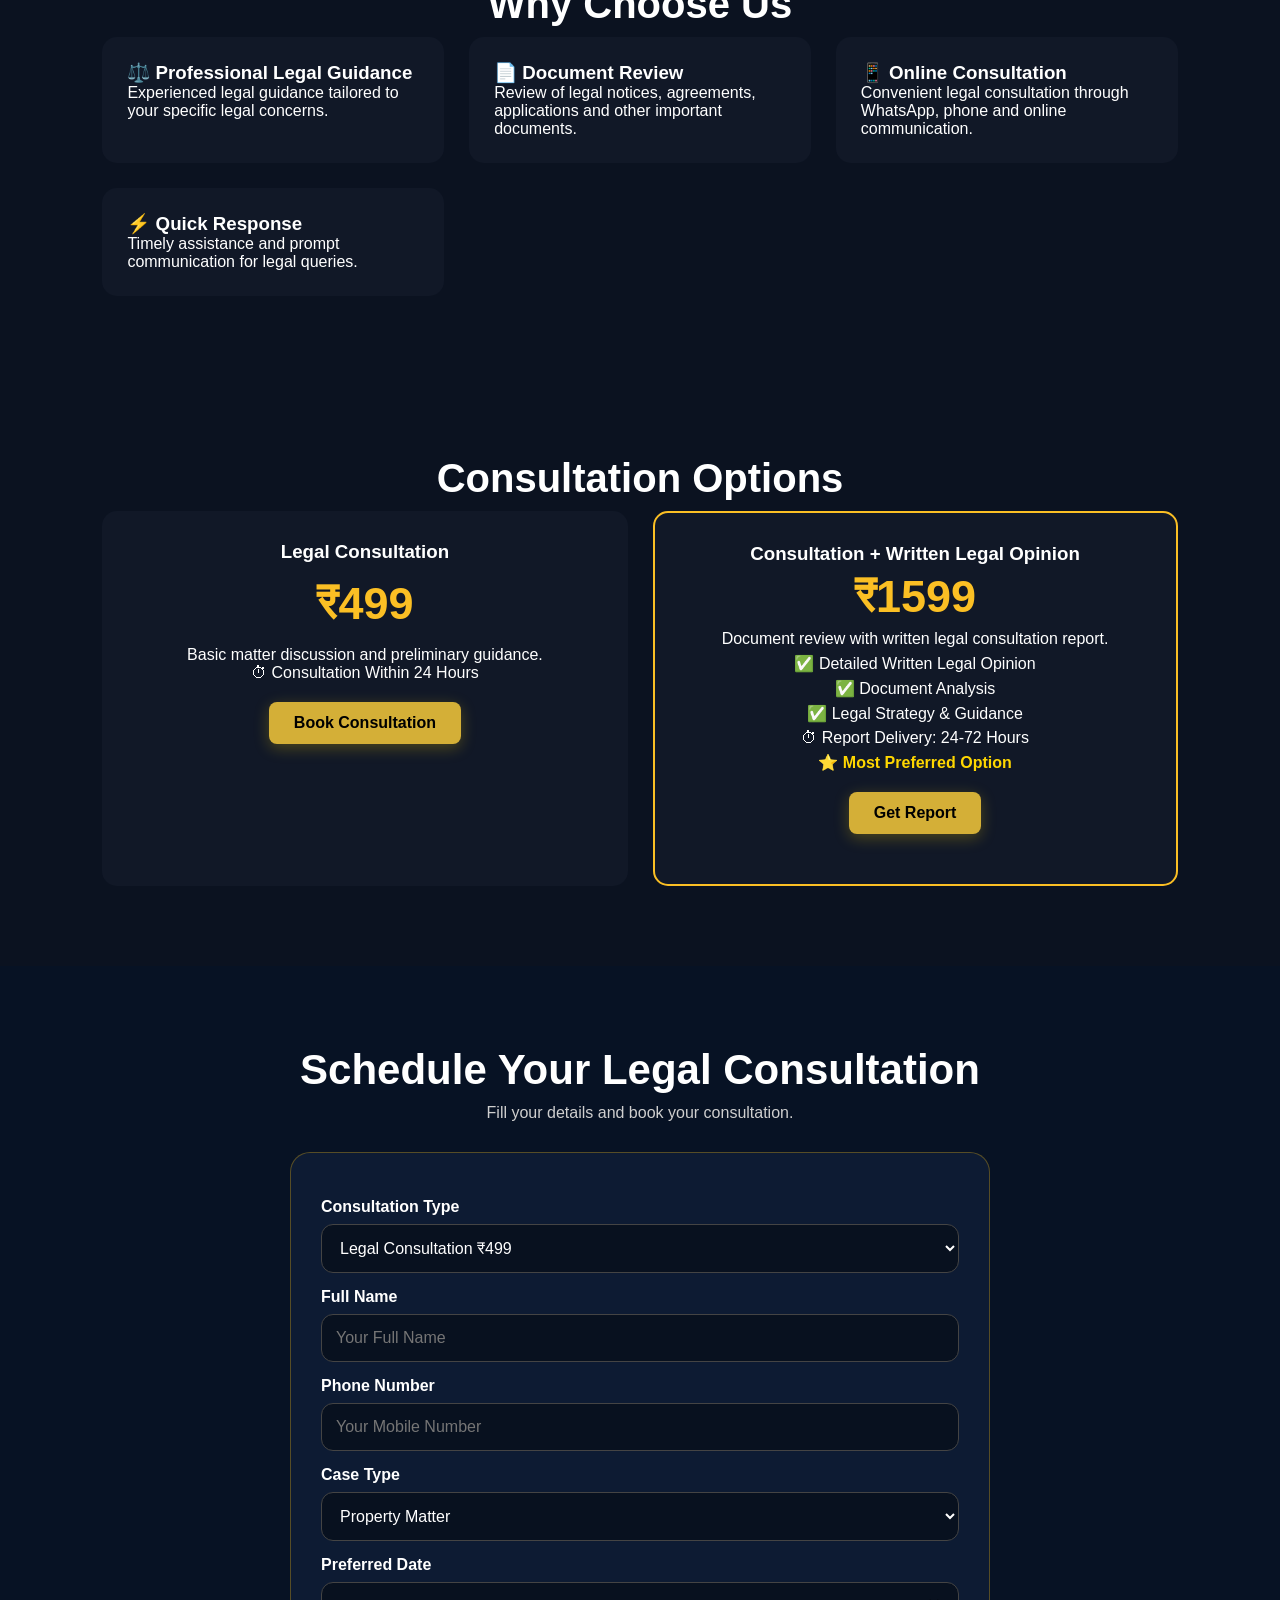
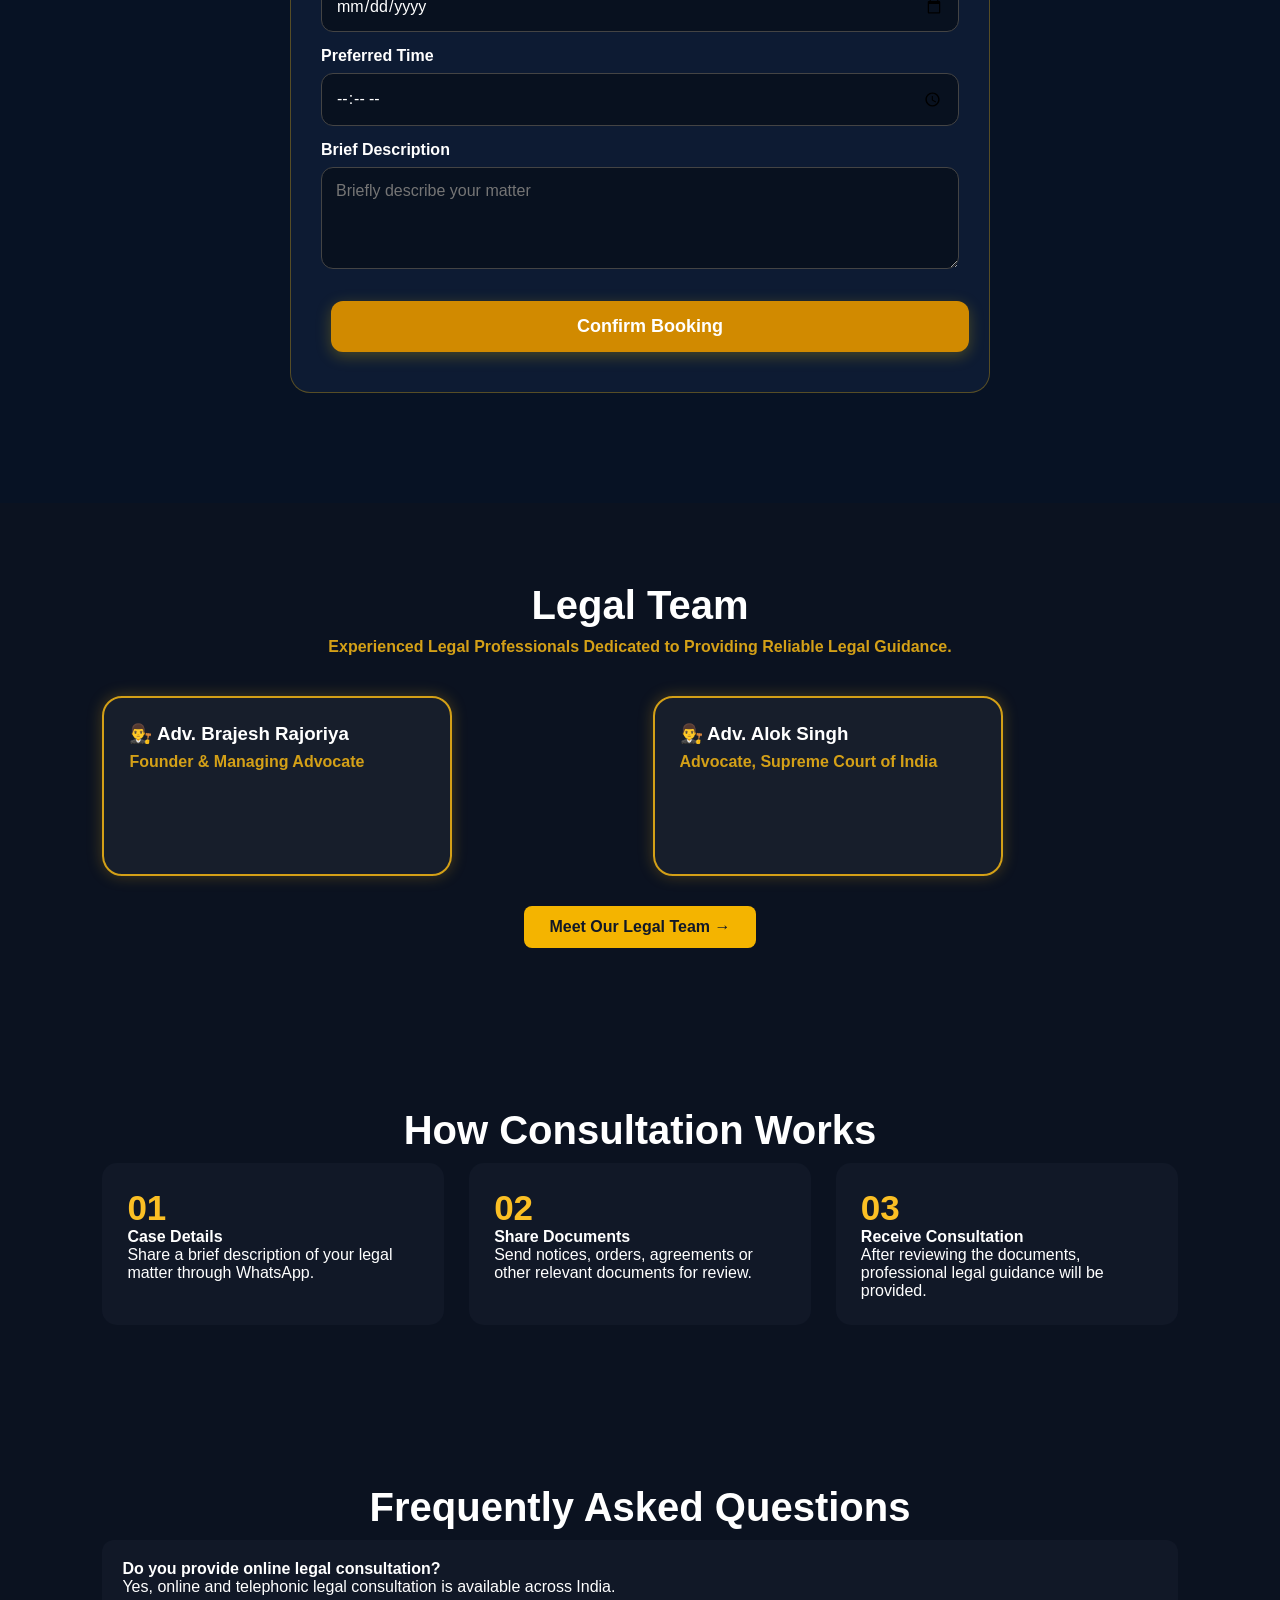
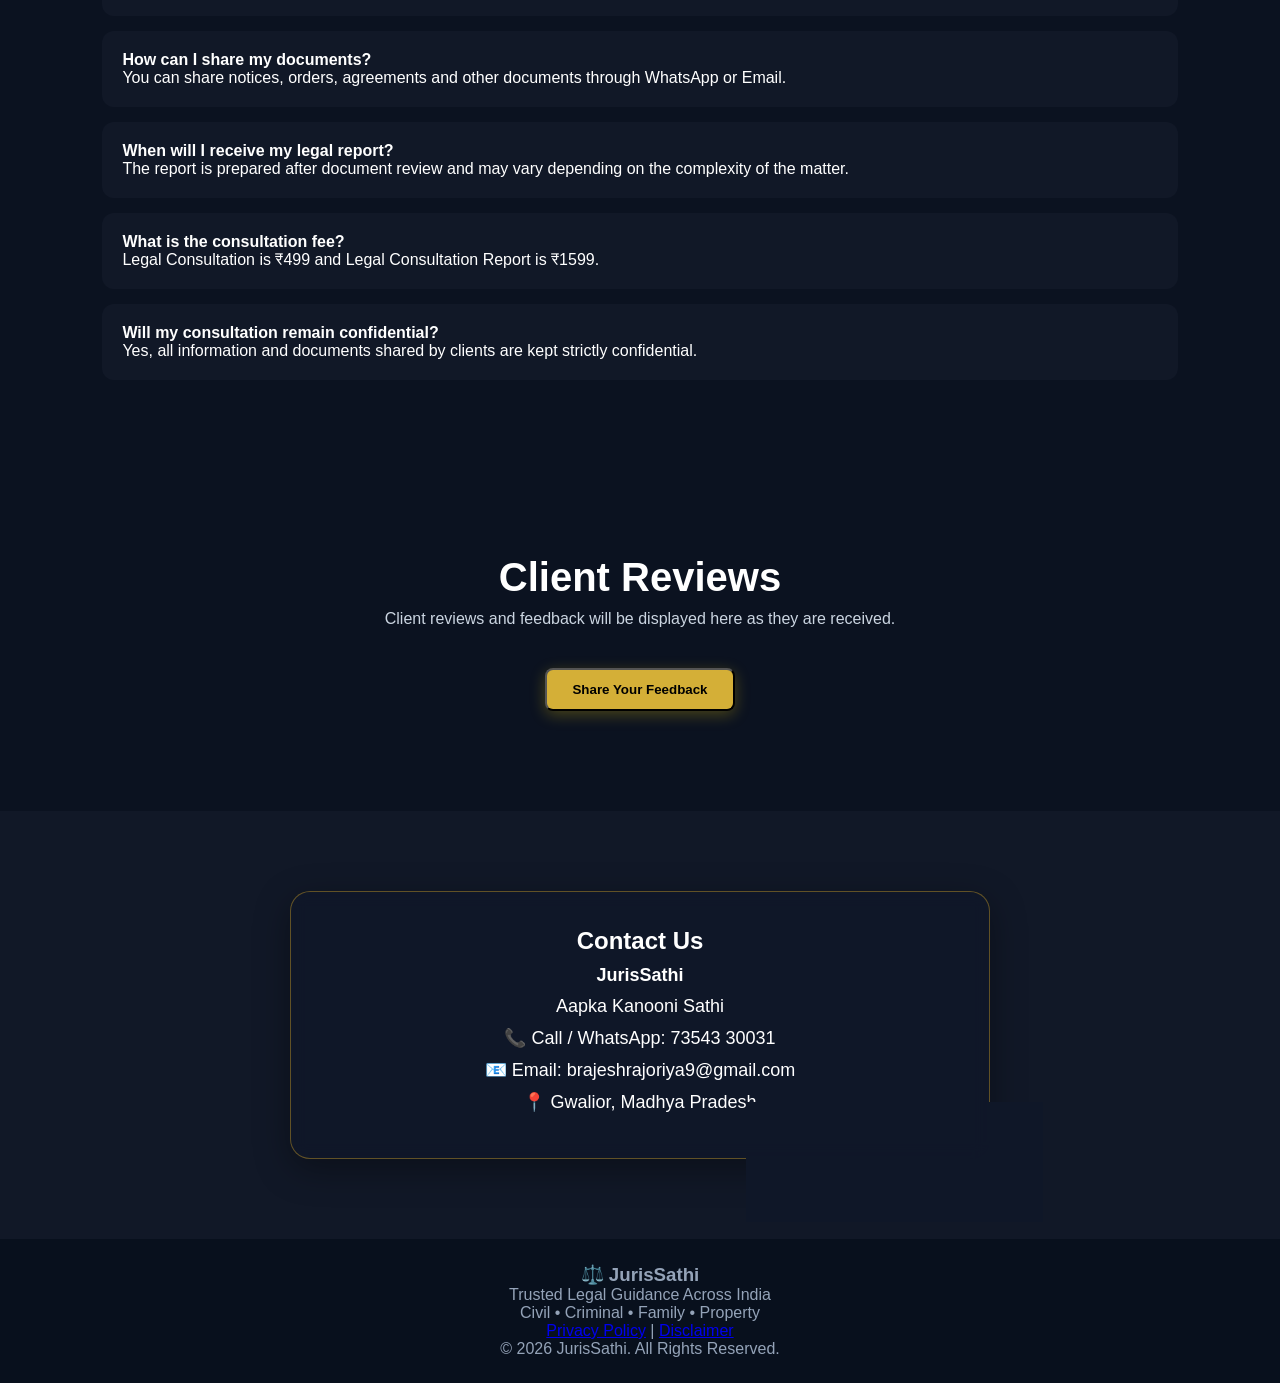
==== commit cfa1c634: "Update index.html" ====
--- a/index.html
+++ b/index.html
@@ -180,12 +180,12 @@
 
   <div class="grid">
 
-   <div class="team-card">
+   <div class="card">
   <h3>👨‍⚖️ Adv. Brajesh Rajoriya</h3>
   <p>Founder & Managing Advocate</p>
 </div>
 
-<div class="team-card">
+<div class="card">
   <h3>👨‍⚖️ Adv. Alok Singh</h3>
   <p>Advocate, Supreme Court of India</p>
 </div>
--- a/style.css
+++ b/style.css
@@ -630,7 +630,13 @@
 /* Legal Team Section */
 
 #team .card{
-    border:1px solid rgba(212,160,23,0.5);
+    width:350px;
+    min-height:180px;
+    padding:25px;
+    border:2px solid #d4a017;
+    border-radius:20px;
+    background:rgba(255,255,255,0.05);
+    box-shadow:0 0 15px rgba(212,160,23,0.3);
     transition:all 0.3s ease;
 }
 
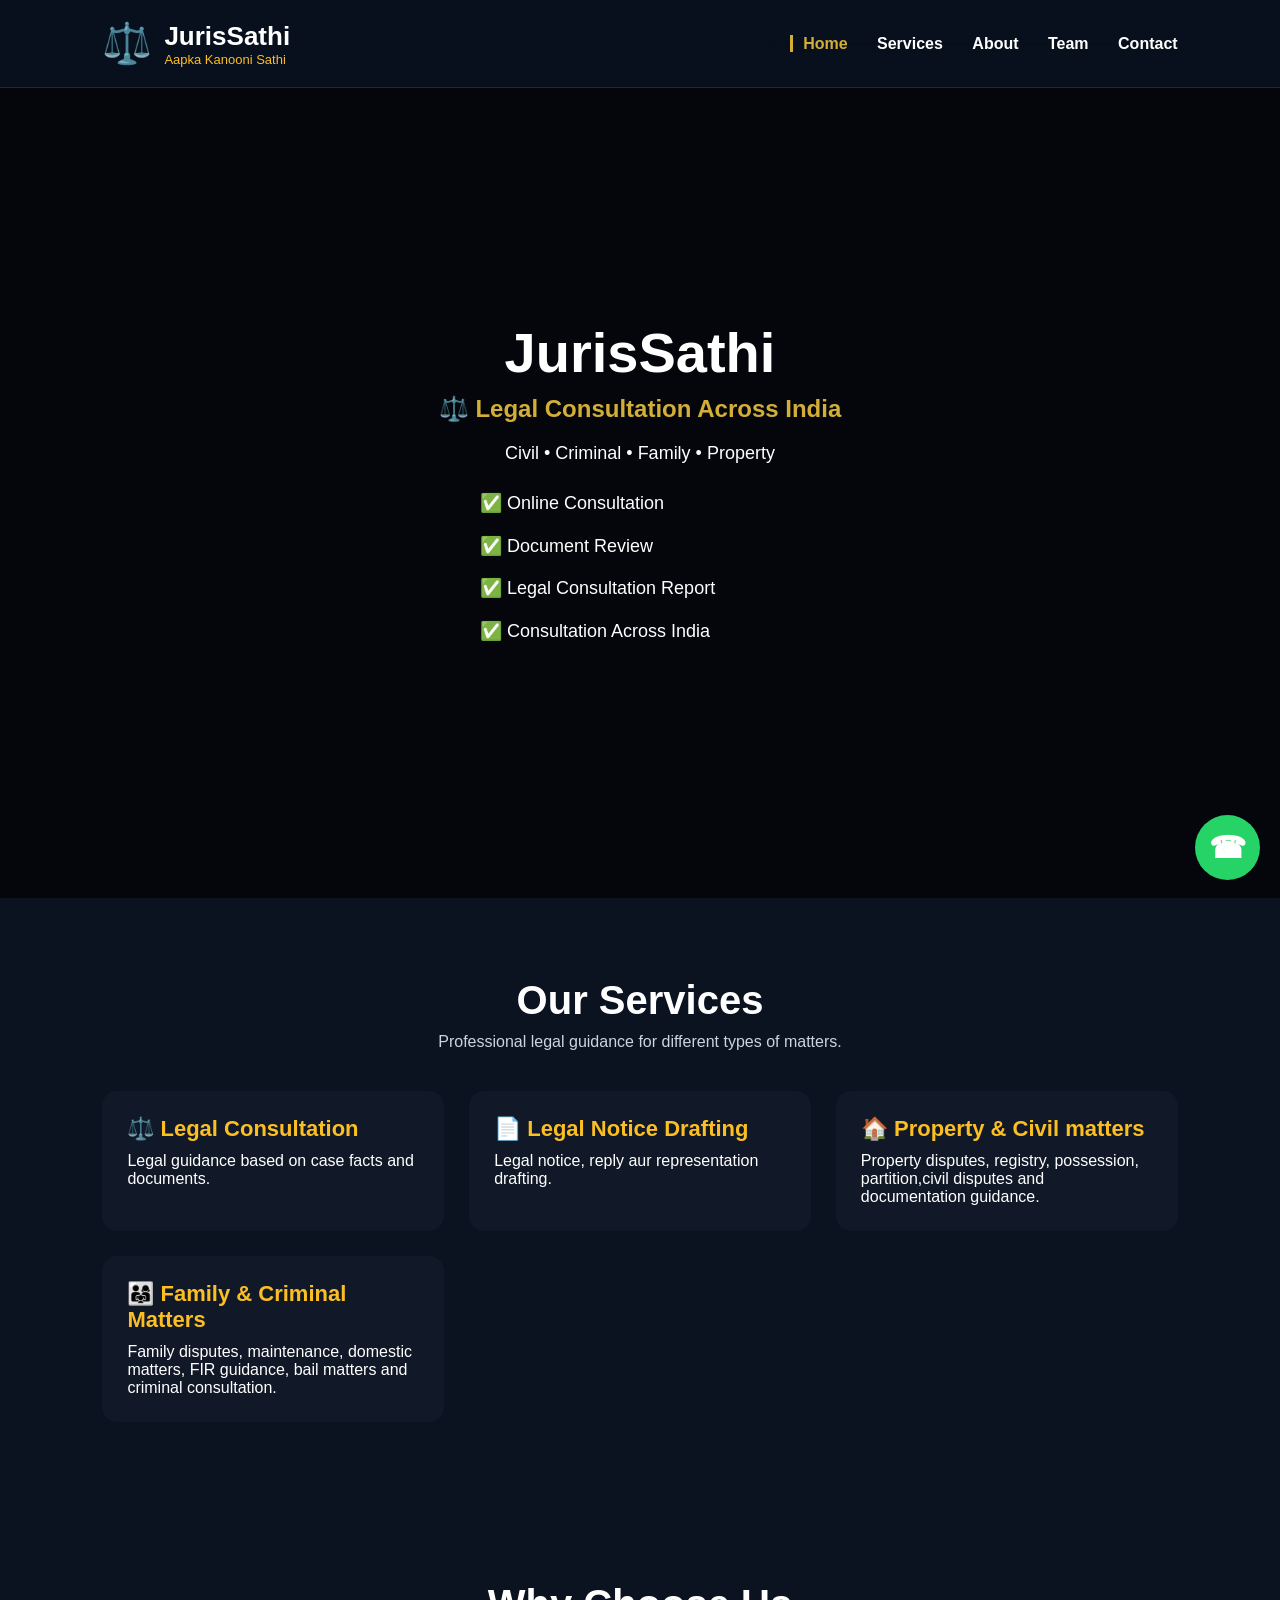
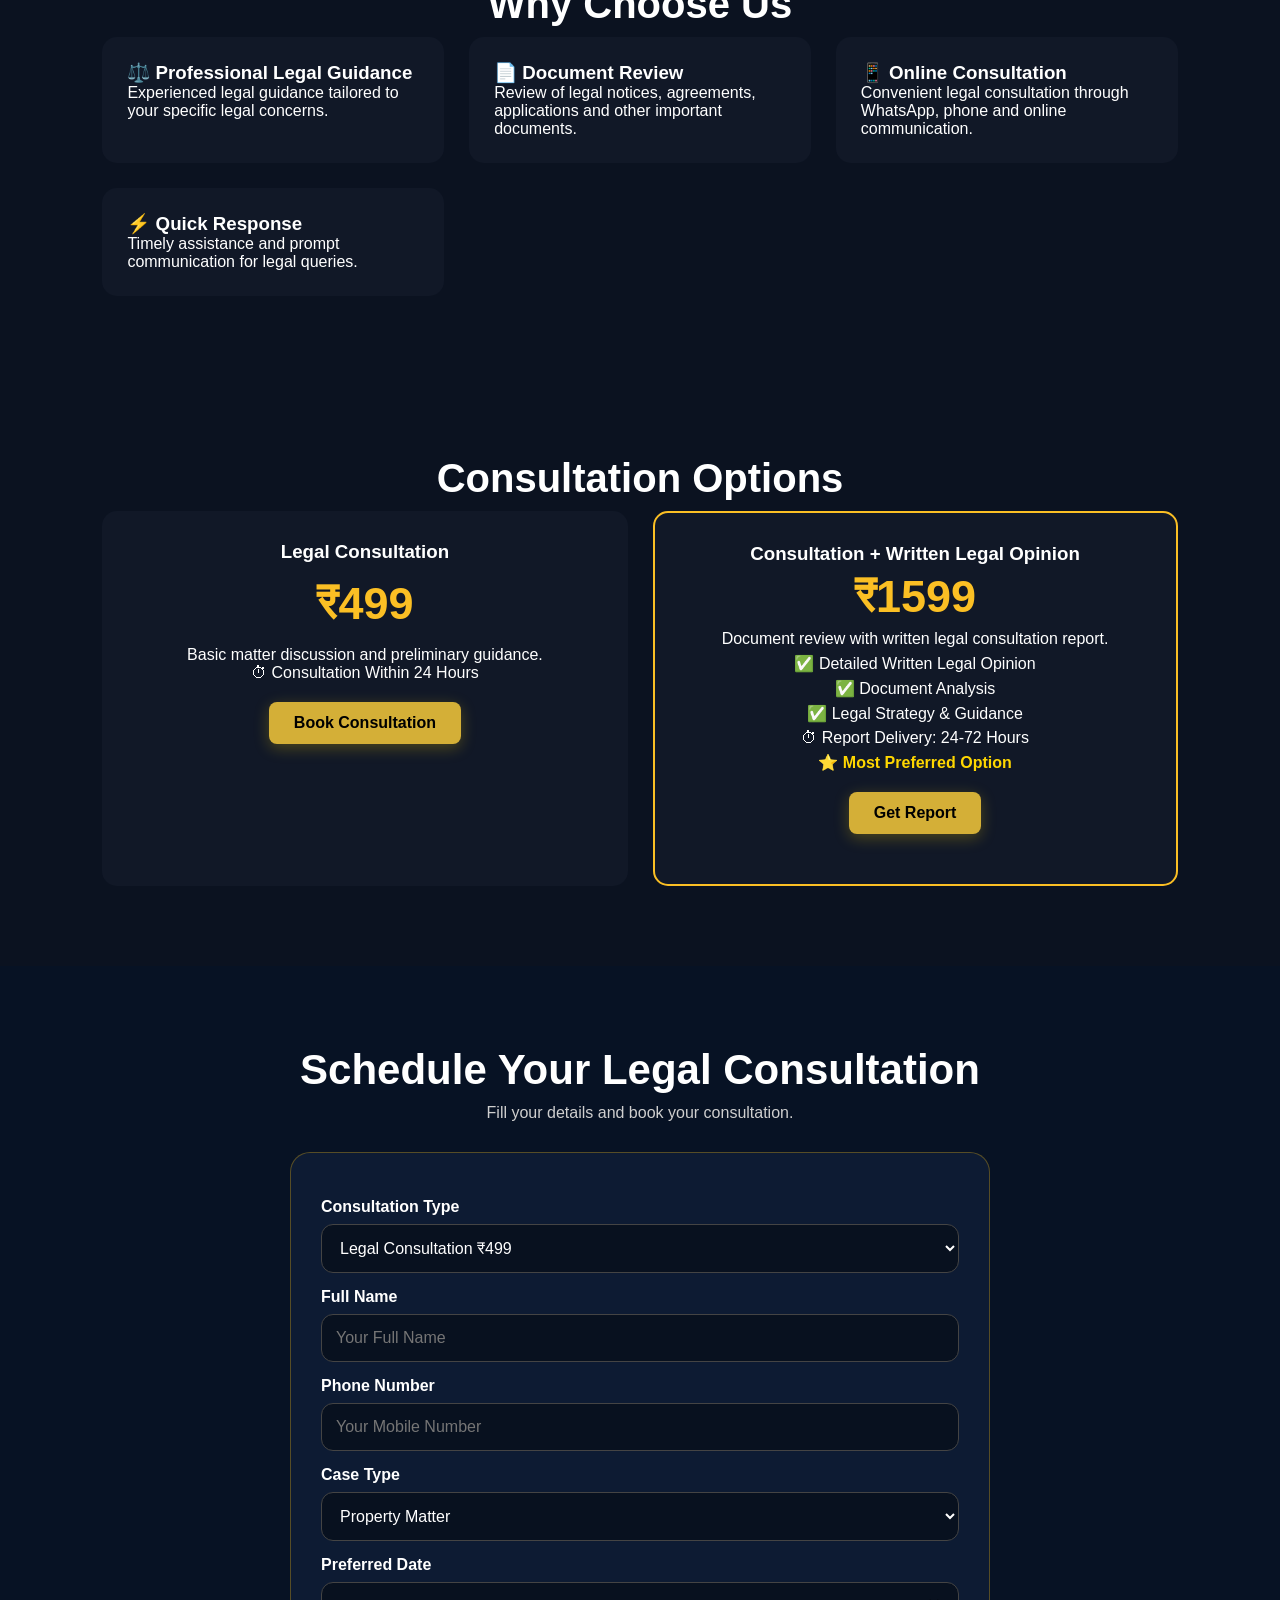
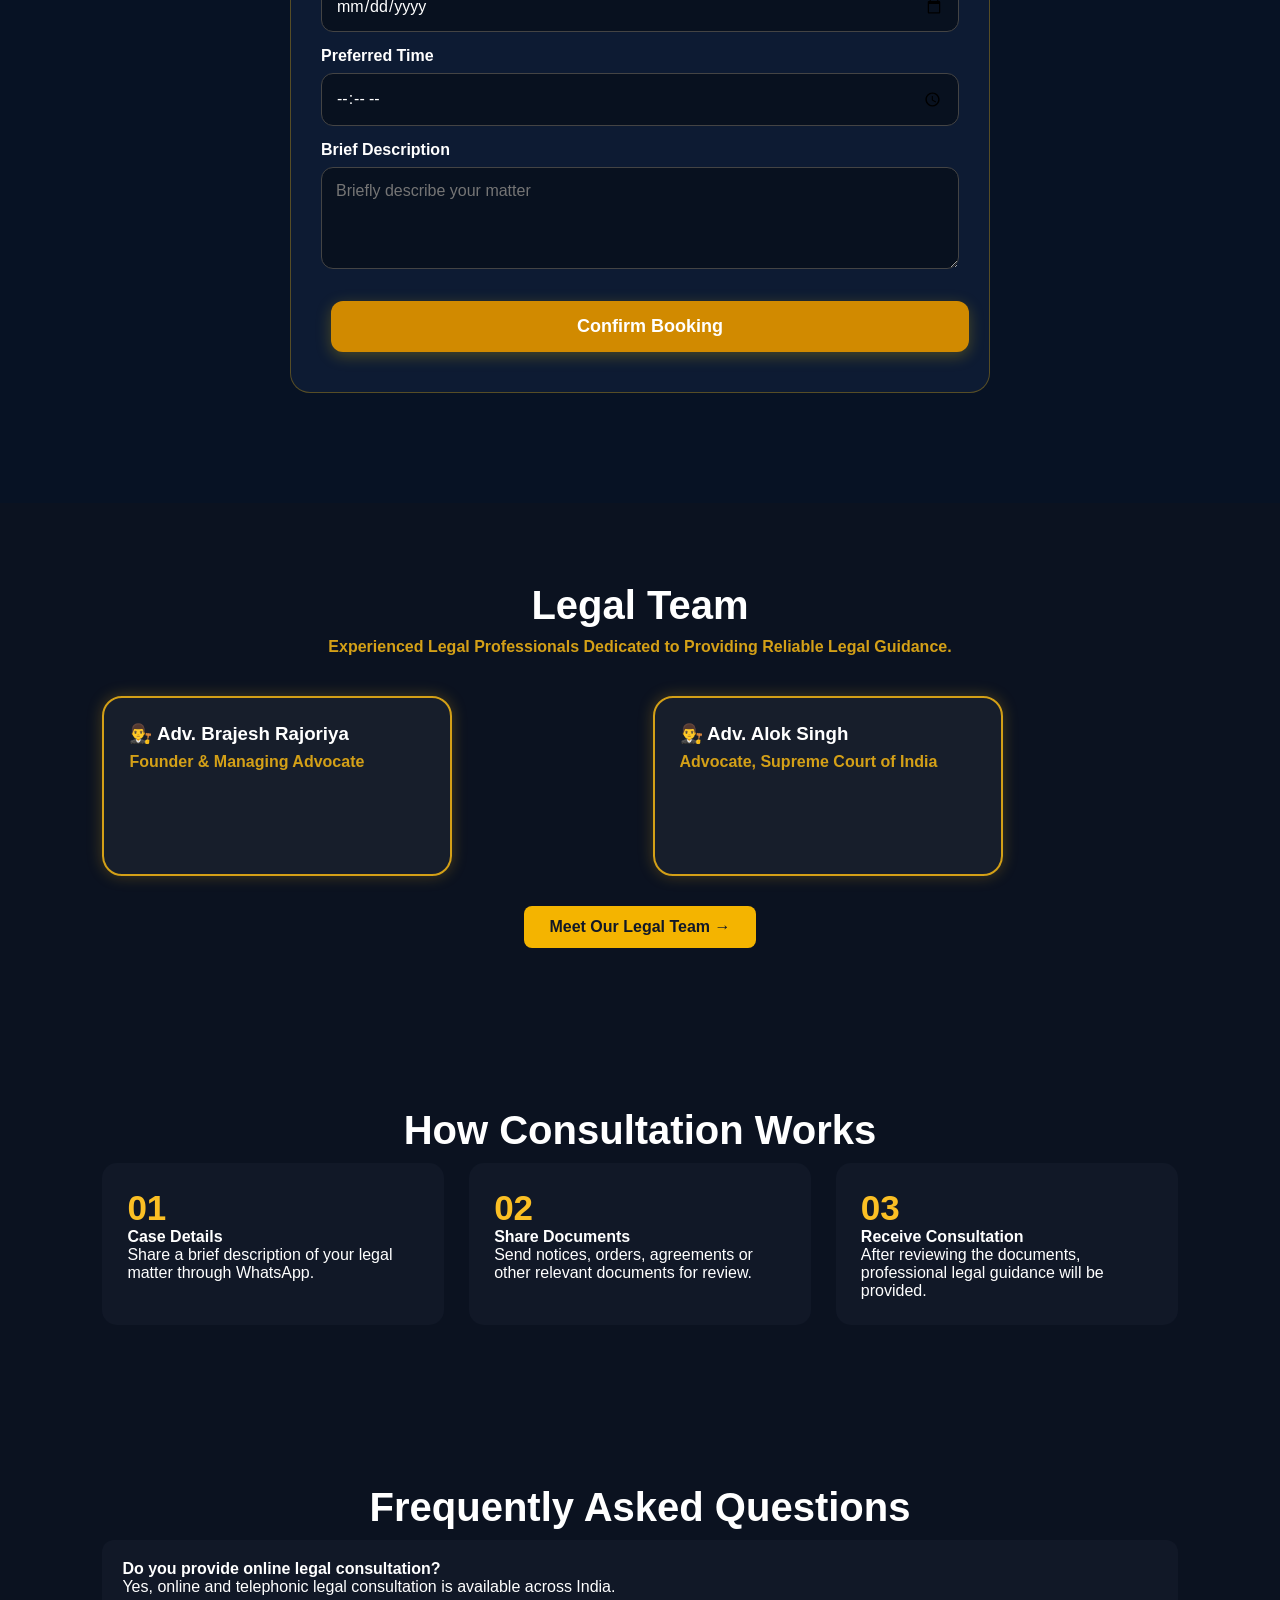
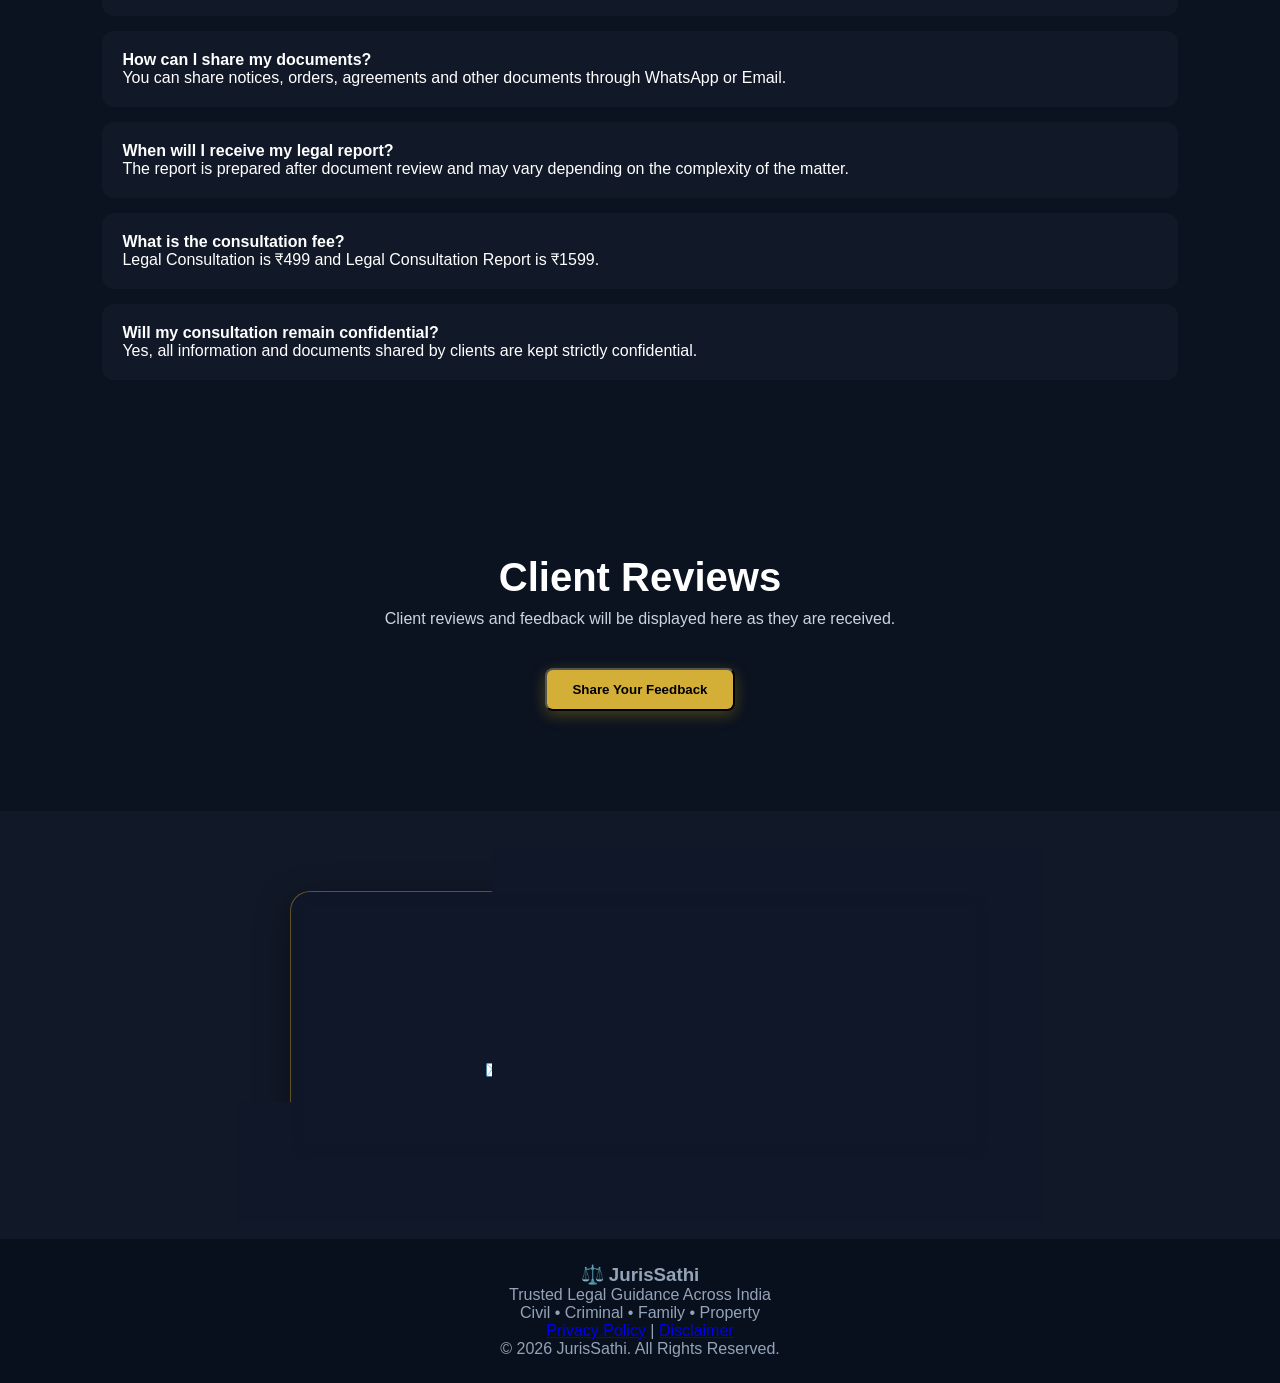
==== commit 1c45f905: "Update index.html" ====
--- a/index.html
+++ b/index.html
@@ -328,7 +328,7 @@
 <a class="whatsapp" href="https://wa.me/917354330031?text=Namaskar%20Mujhe%20Legal%20Consultation%20chahiye">☎</a>
 <script type="module">
 import { initializeApp } from "https://www.gstatic.com/firebasejs/10.12.2/firebase-app.js";
-import { getFirestore, collection, addDoc, serverTimestamp, getDocs, query, where } from "https://www.gstatic.com/firebasejs/10.12.2/firebase-firestore.js";
+import { getFirestore, collection, addDoc, serverTimestamp, getDocs, query, where, doc, getDoc, setDoc, updateDoc, increment } from "https://www.gstatic.com/firebasejs/10.12.2/firebase-firestore.js";
 
 const firebaseConfig = {
   apiKey: "AIzaSyC-5n2B-y4sR_EE8svpsq3LCMJiapJC9Qw",
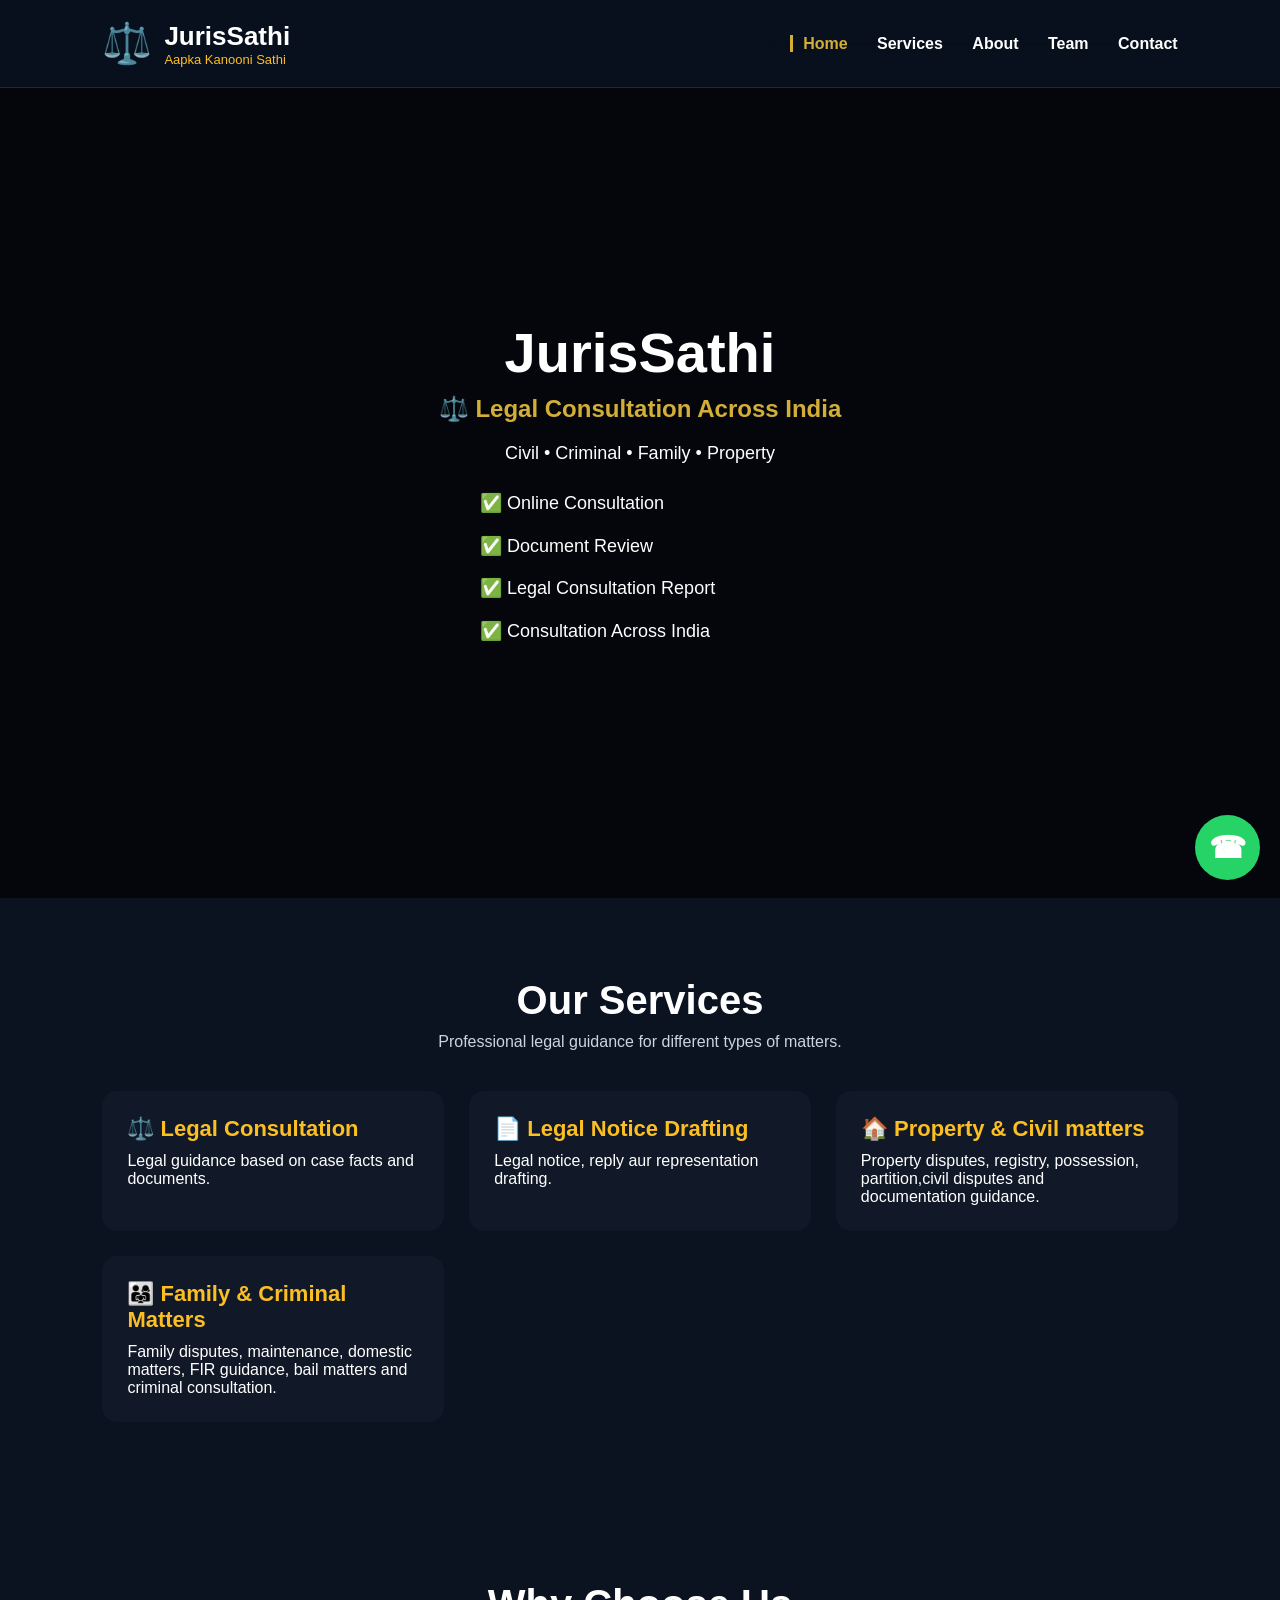
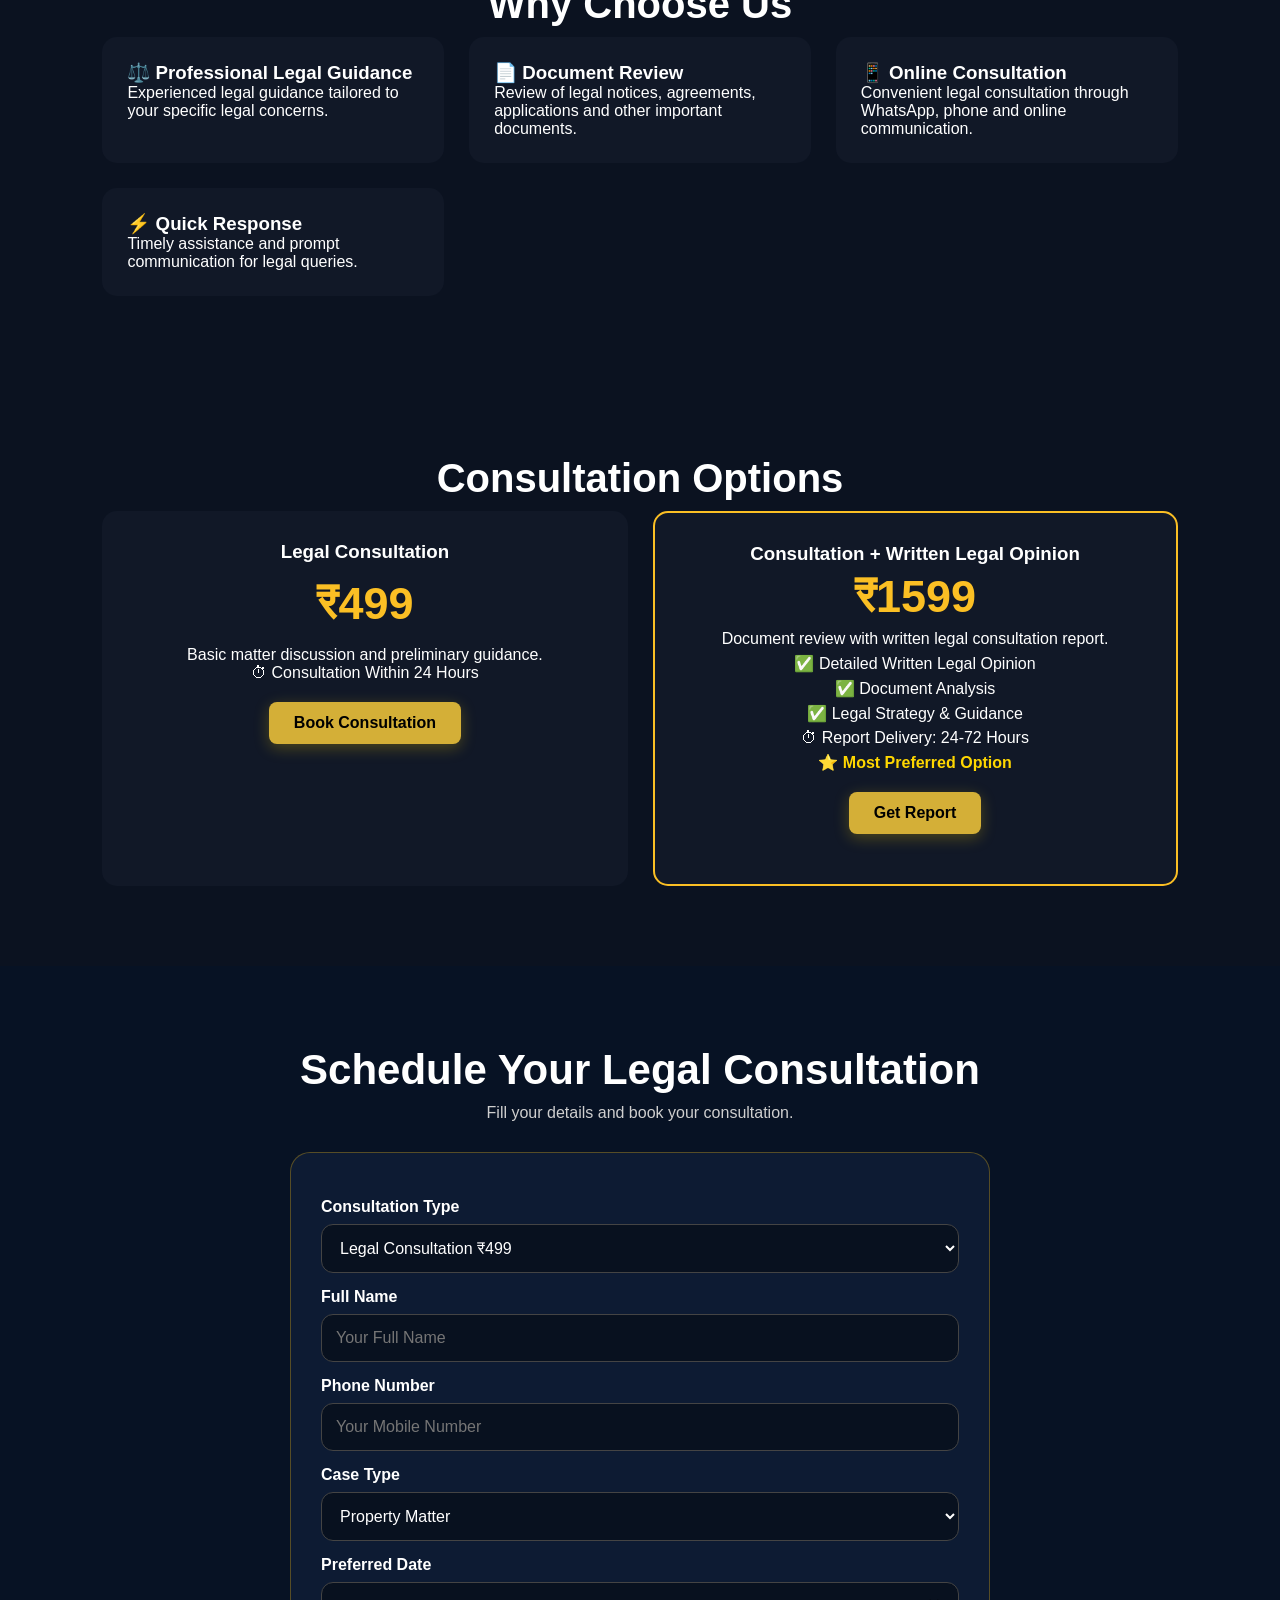
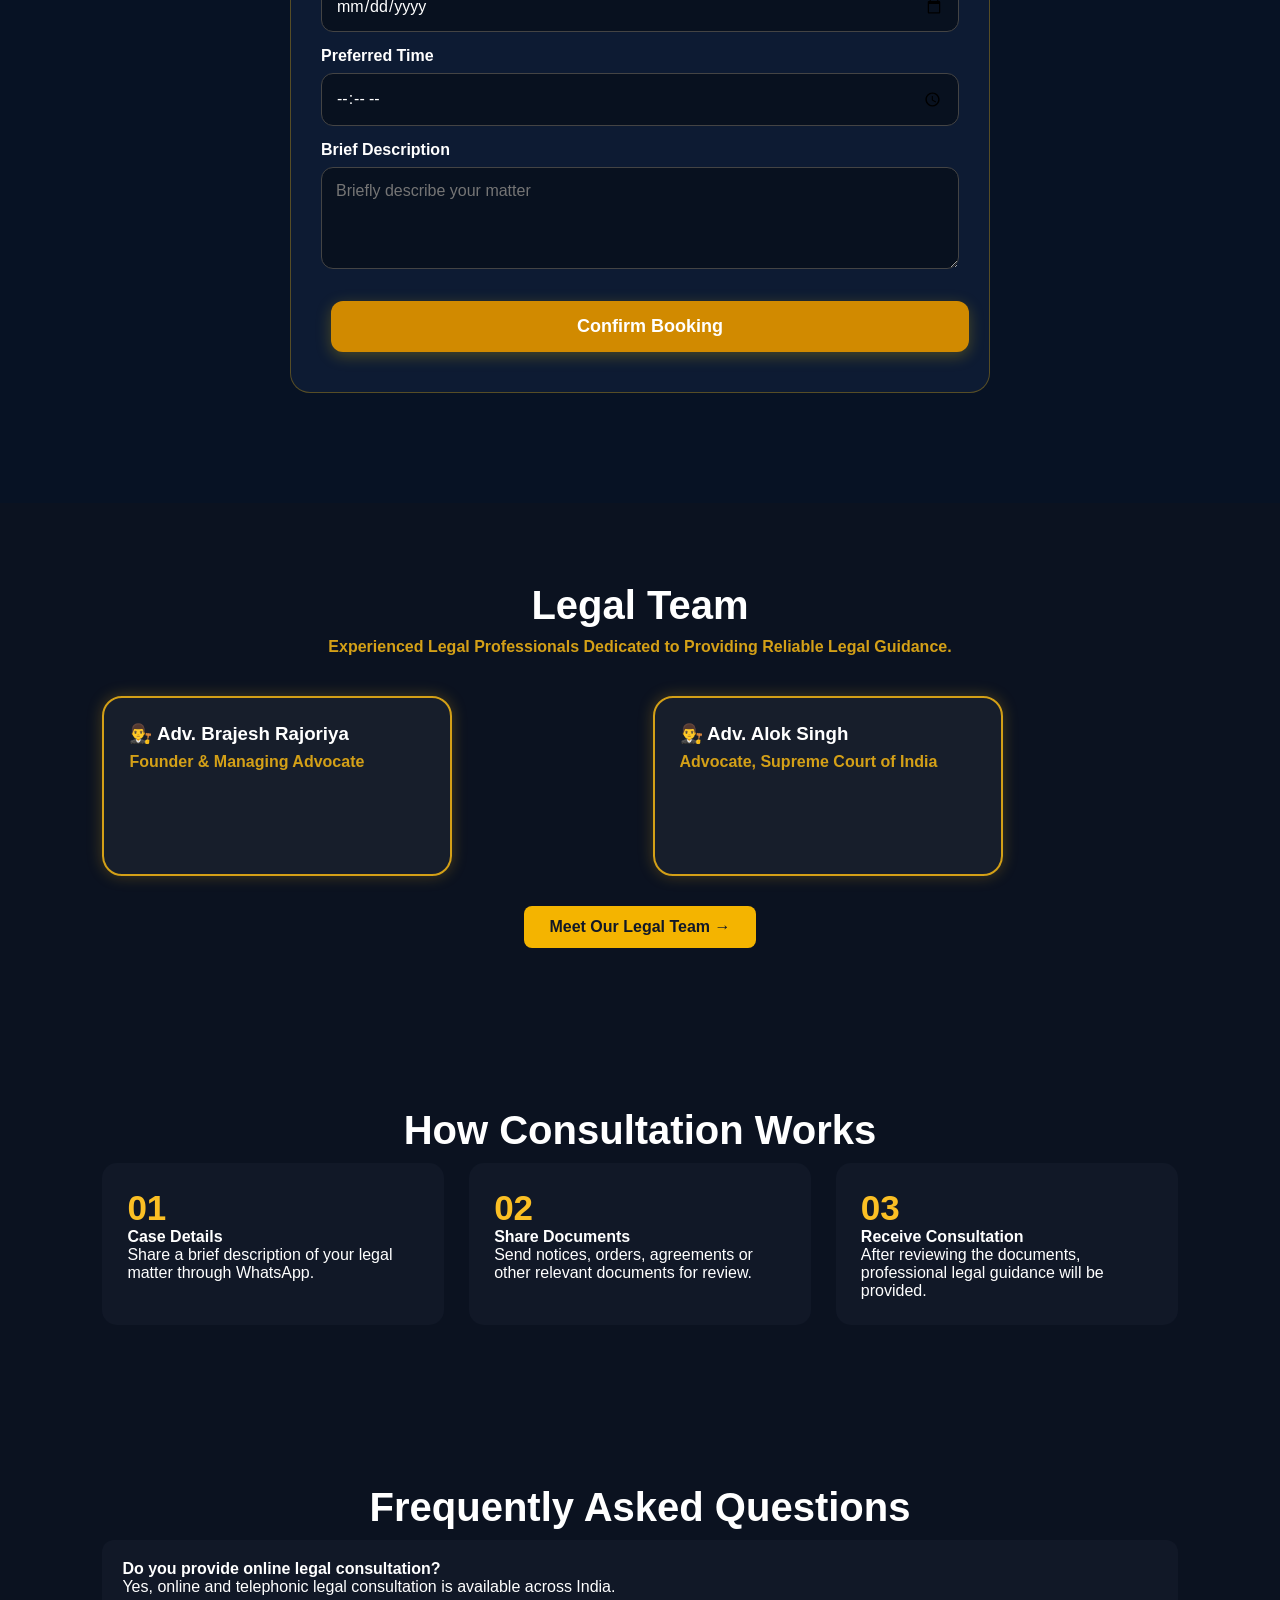
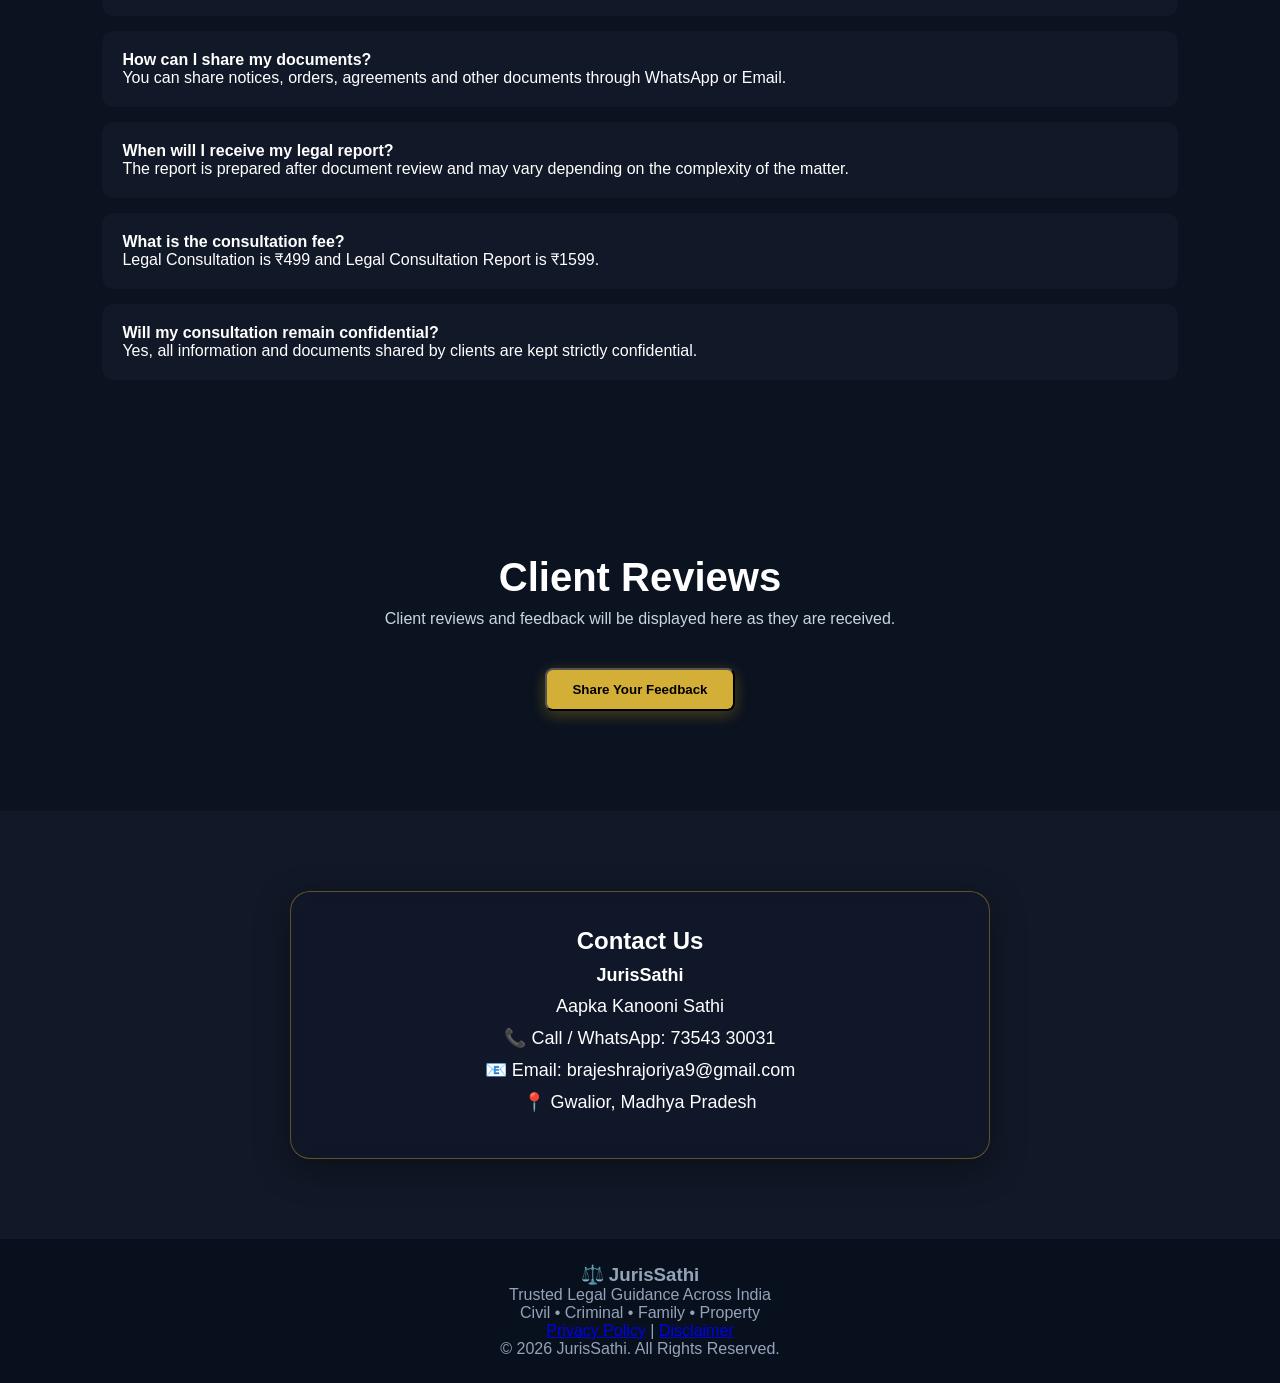
==== commit bee51769: "Update index.html" ====
--- a/index.html
+++ b/index.html
@@ -342,7 +342,34 @@
 
 const app = initializeApp(firebaseConfig);
 const db = getFirestore(app);
-    
+// Visitor Counter
+async function trackVisitor() {
+  const today = new Date().toISOString().slice(0, 10);
+  const month = new Date().toISOString().slice(0, 7);
+
+  const visitorRef = doc(db, "analytics", "visitors");
+  const visitorSnap = await getDoc(visitorRef);
+
+  if (visitorSnap.exists()) {
+    await updateDoc(visitorRef, {
+      totalVisitors: increment(1),
+      todayDate: today,
+      monthDate: month,
+      todayVisitors: increment(1),
+      monthVisitors: increment(1)
+    });
+  } else {
+    await setDoc(visitorRef, {
+      totalVisitors: 1,
+      todayDate: today,
+      monthDate: month,
+      todayVisitors: 1,
+      monthVisitors: 1
+    });
+  }
+}
+
+trackVisitor();
 
 async function loadReviews() {
   const reviewsList = document.getElementById("reviewsList");
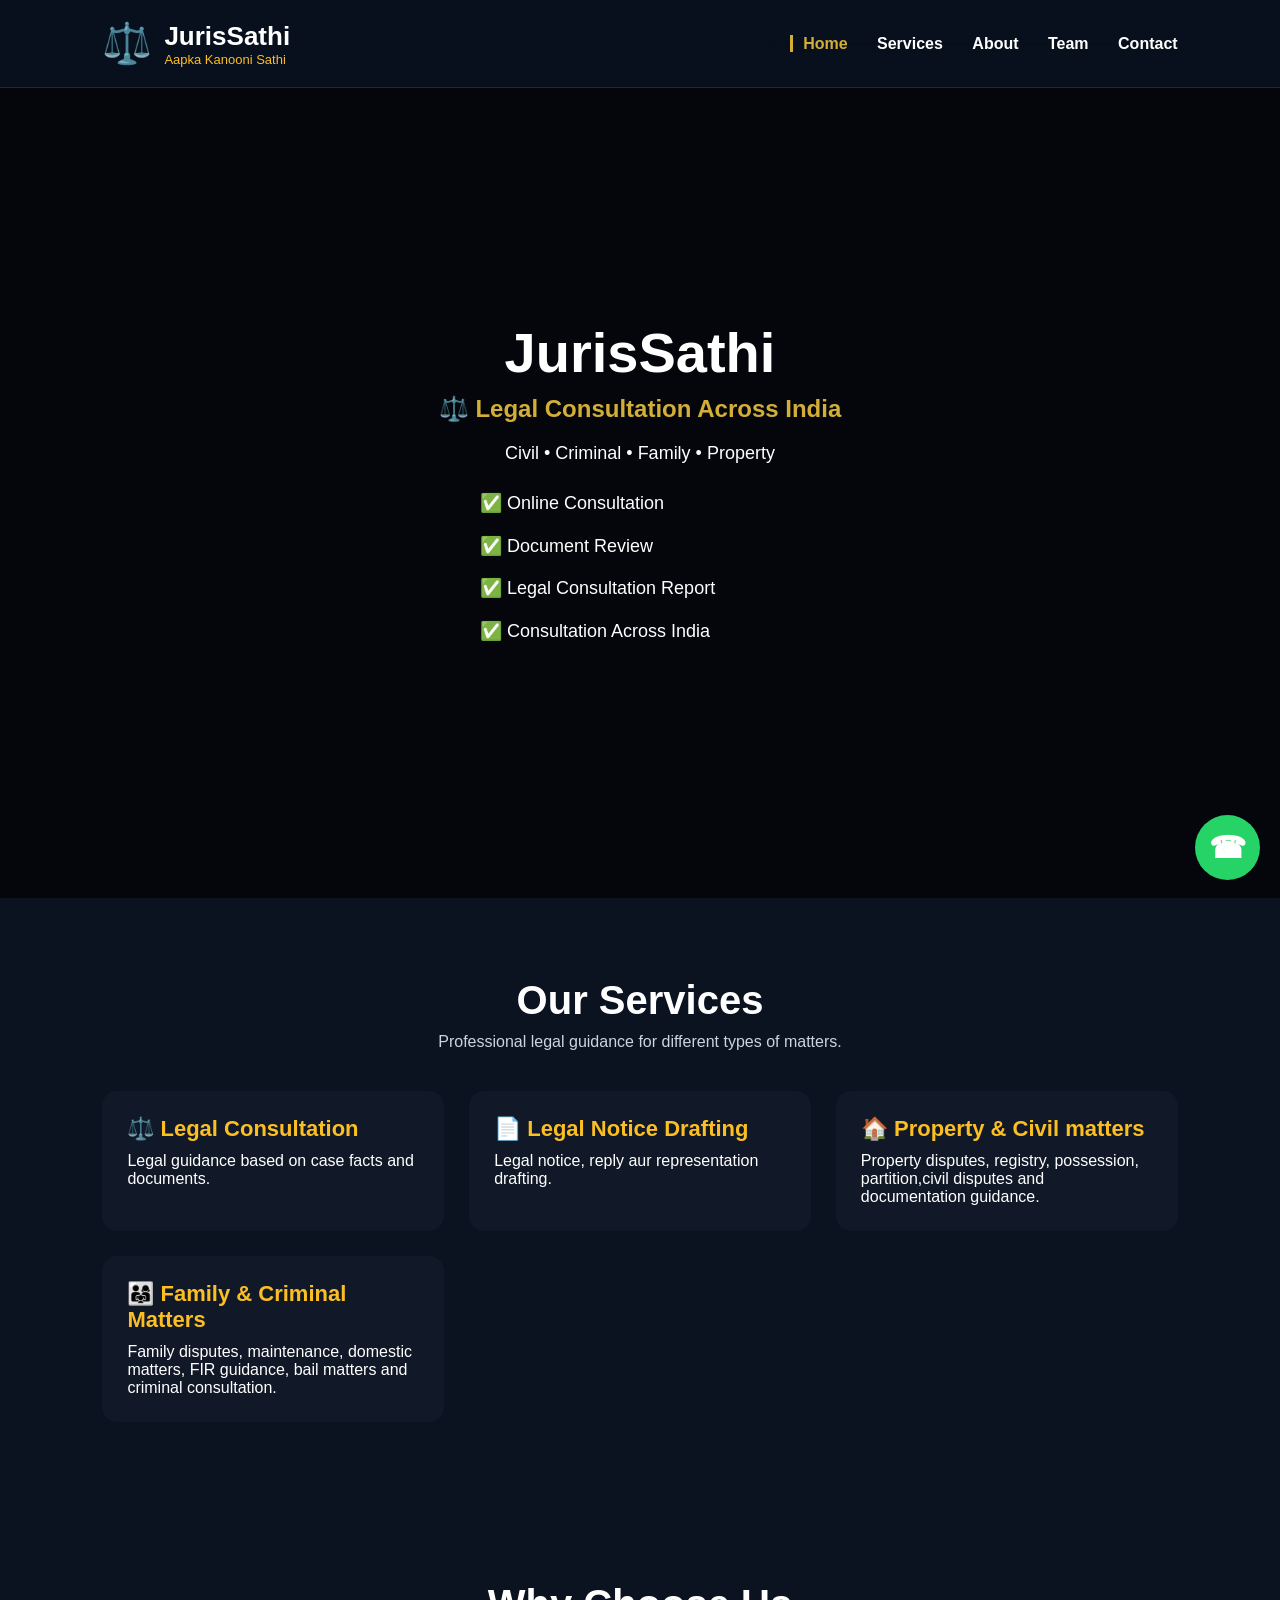
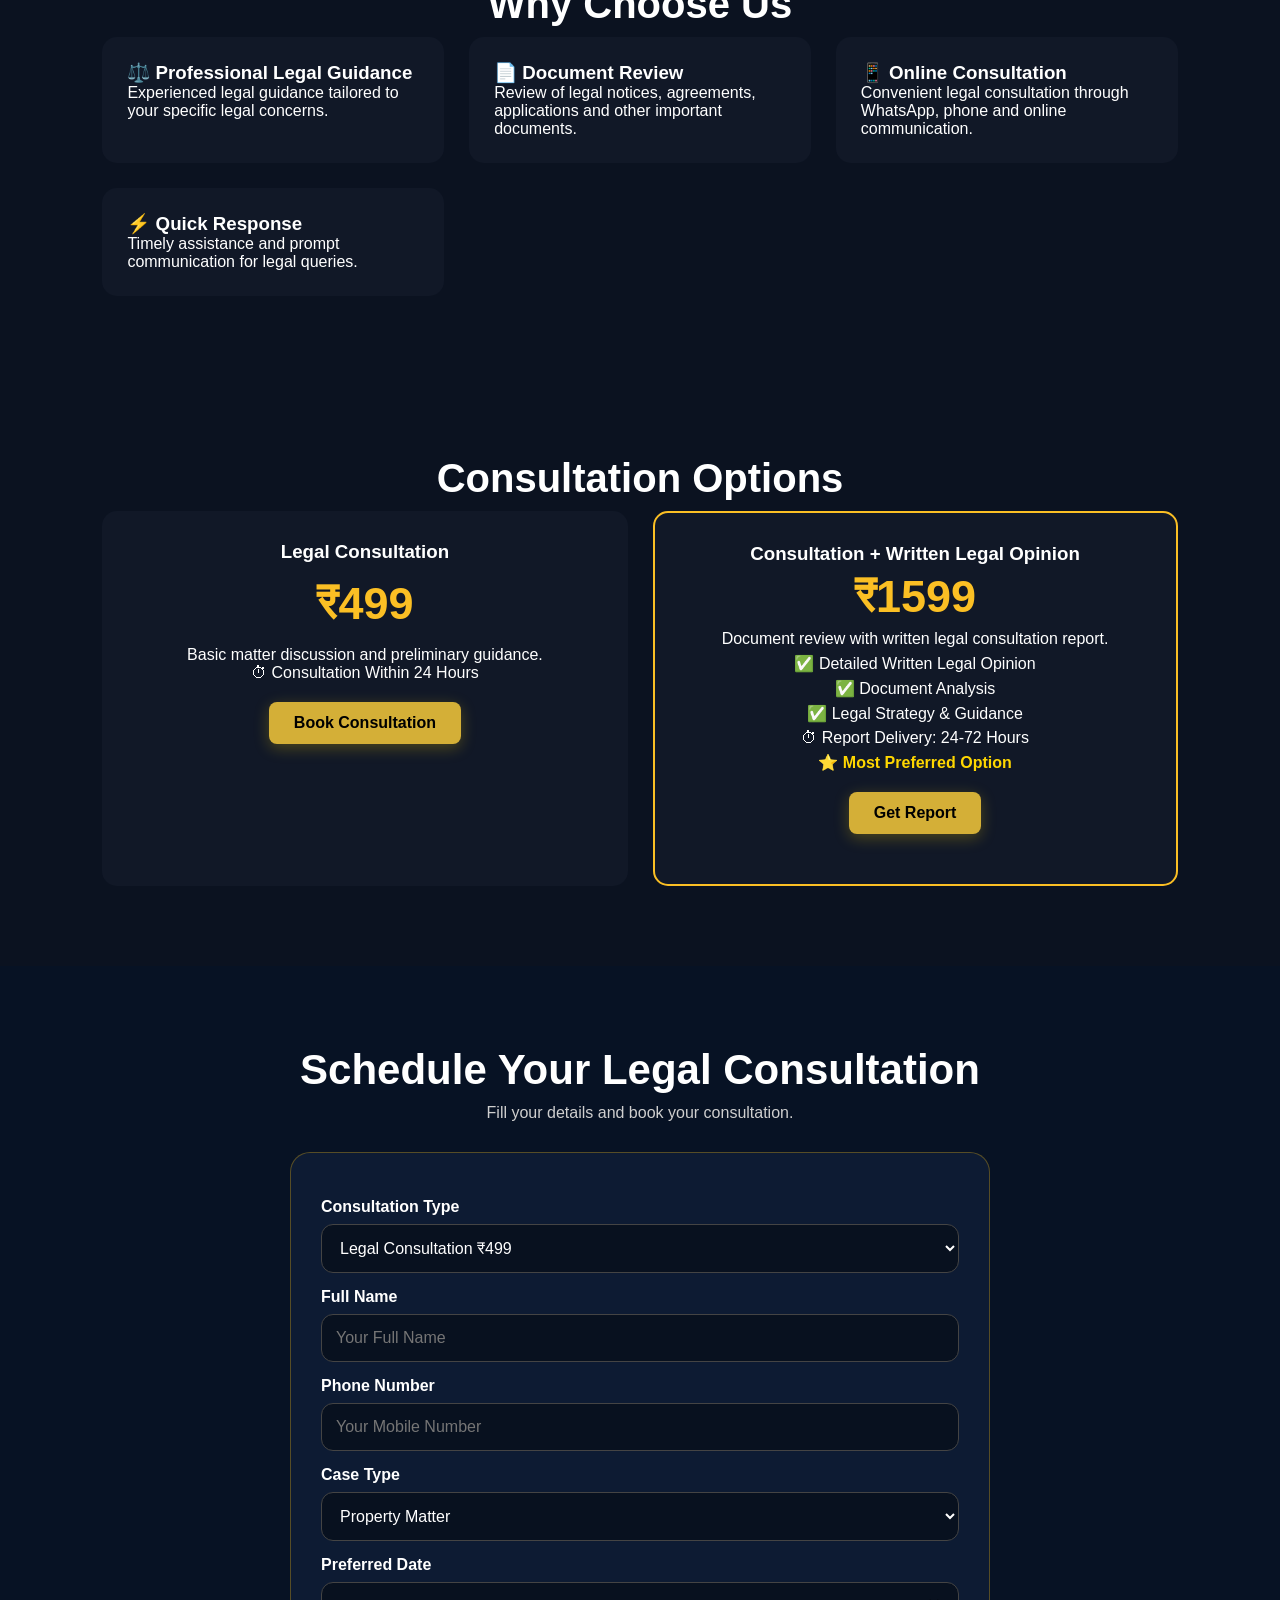
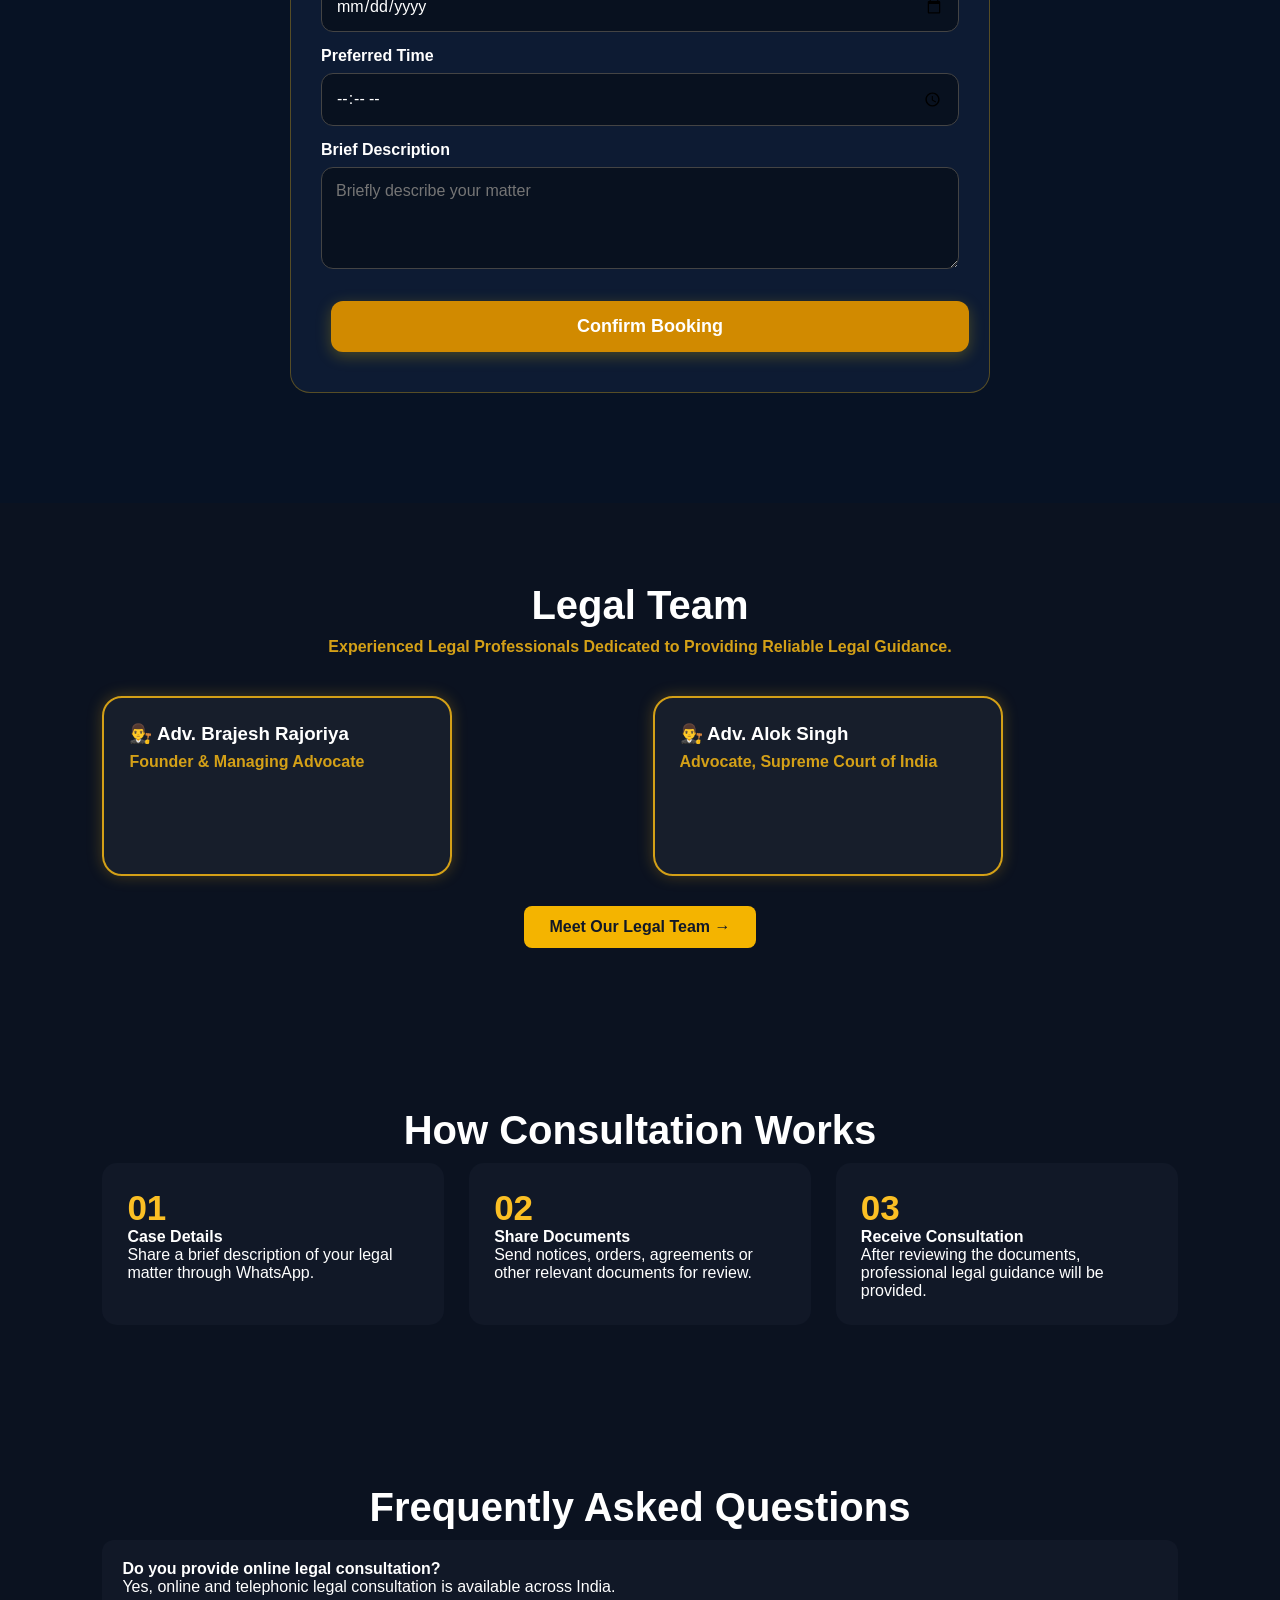
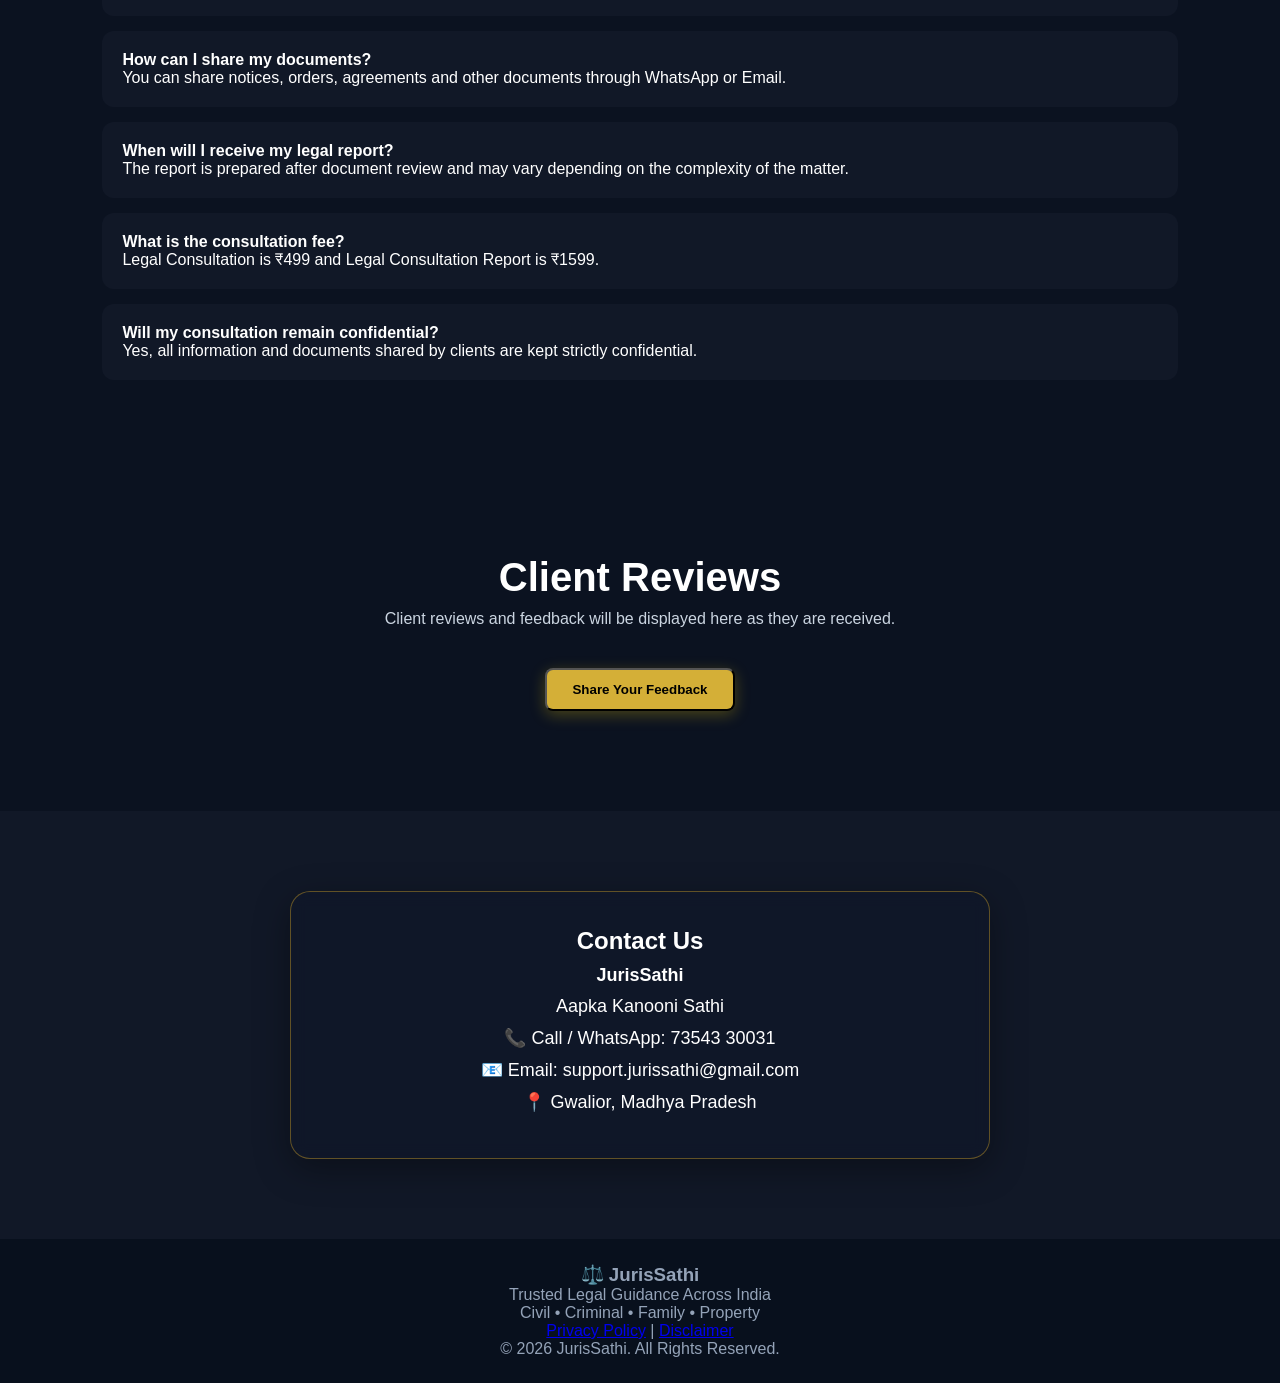
==== commit 01a2c7e2: "Update index.html" ====
--- a/index.html
+++ b/index.html
@@ -297,8 +297,8 @@
 </p>
 
 <p>📧 Email:
-<a href="mailto:brajeshrajoriya9@gmail.com">
-brajeshrajoriya9@gmail.com
+<a href="mailto:support.jurissathi@gmail.com">
+support.jurissathi@gmail.com
 </a>
 </p>
     <p>📍
